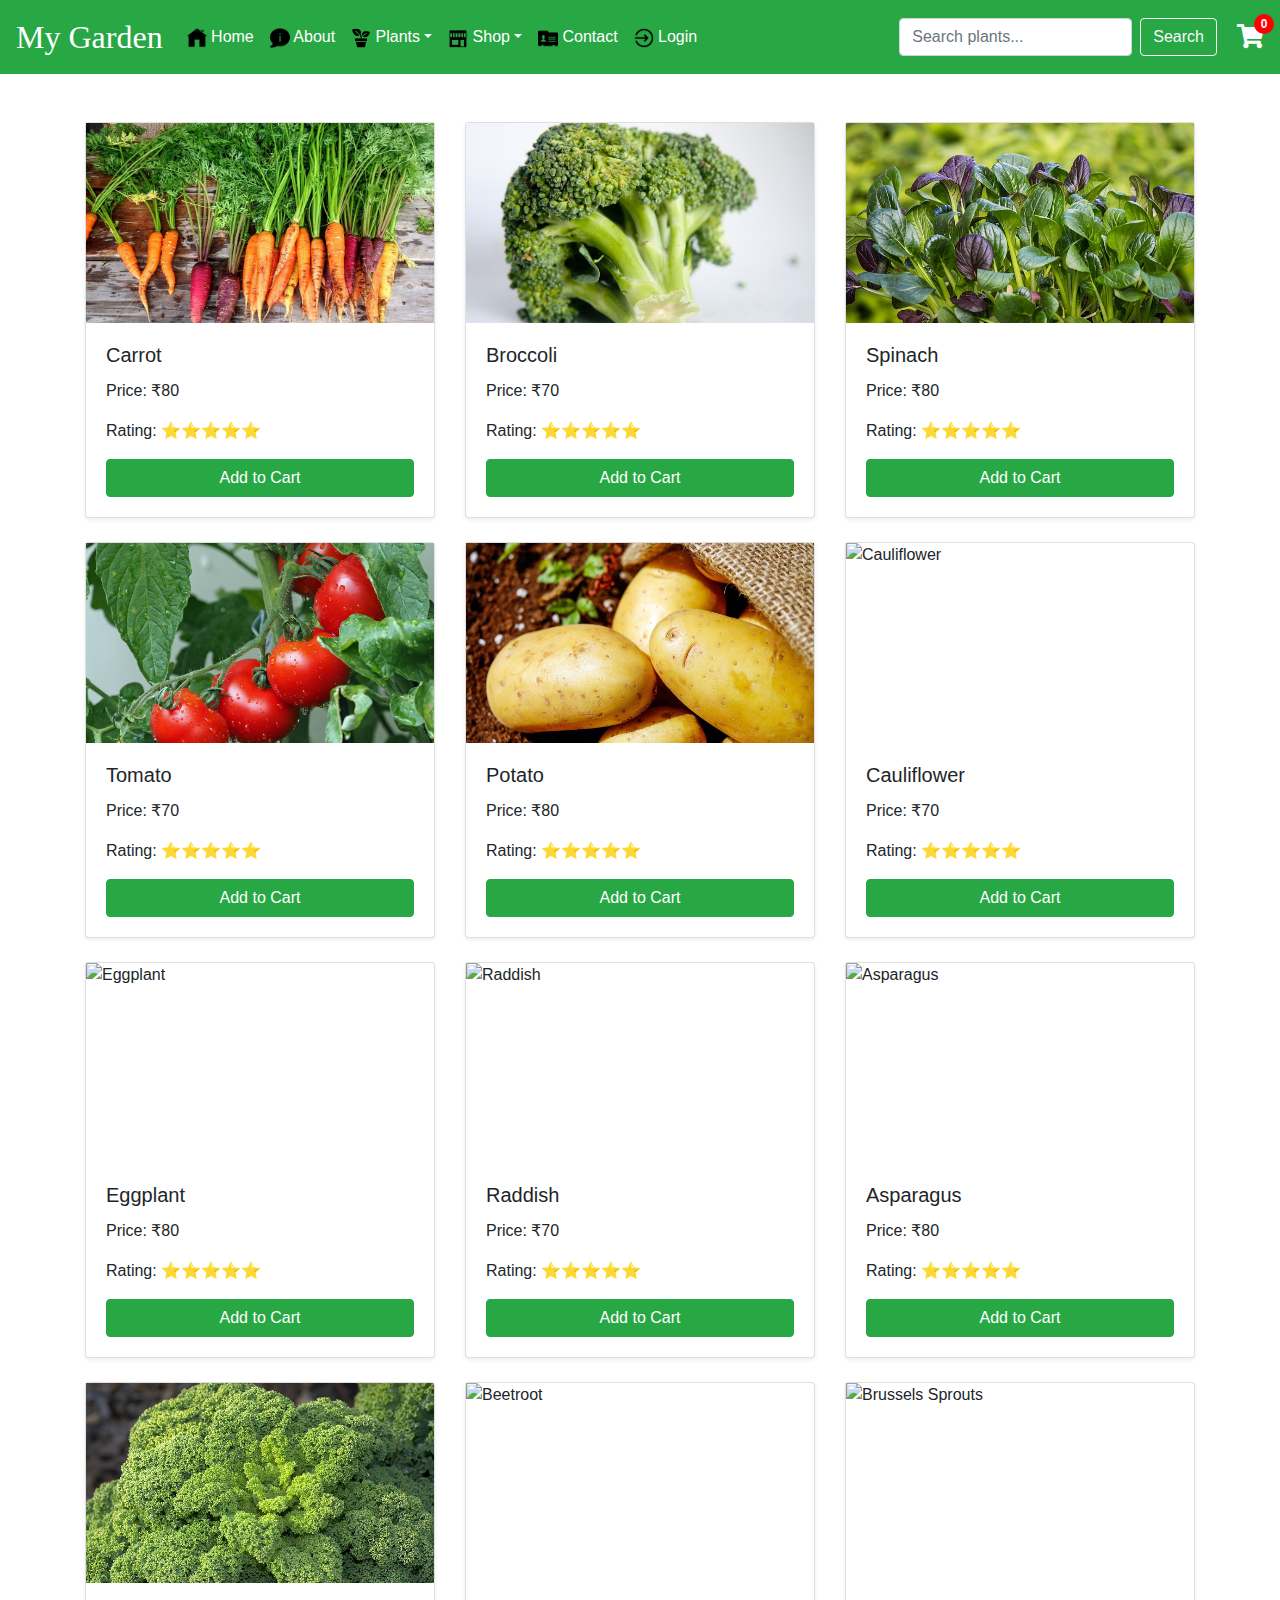
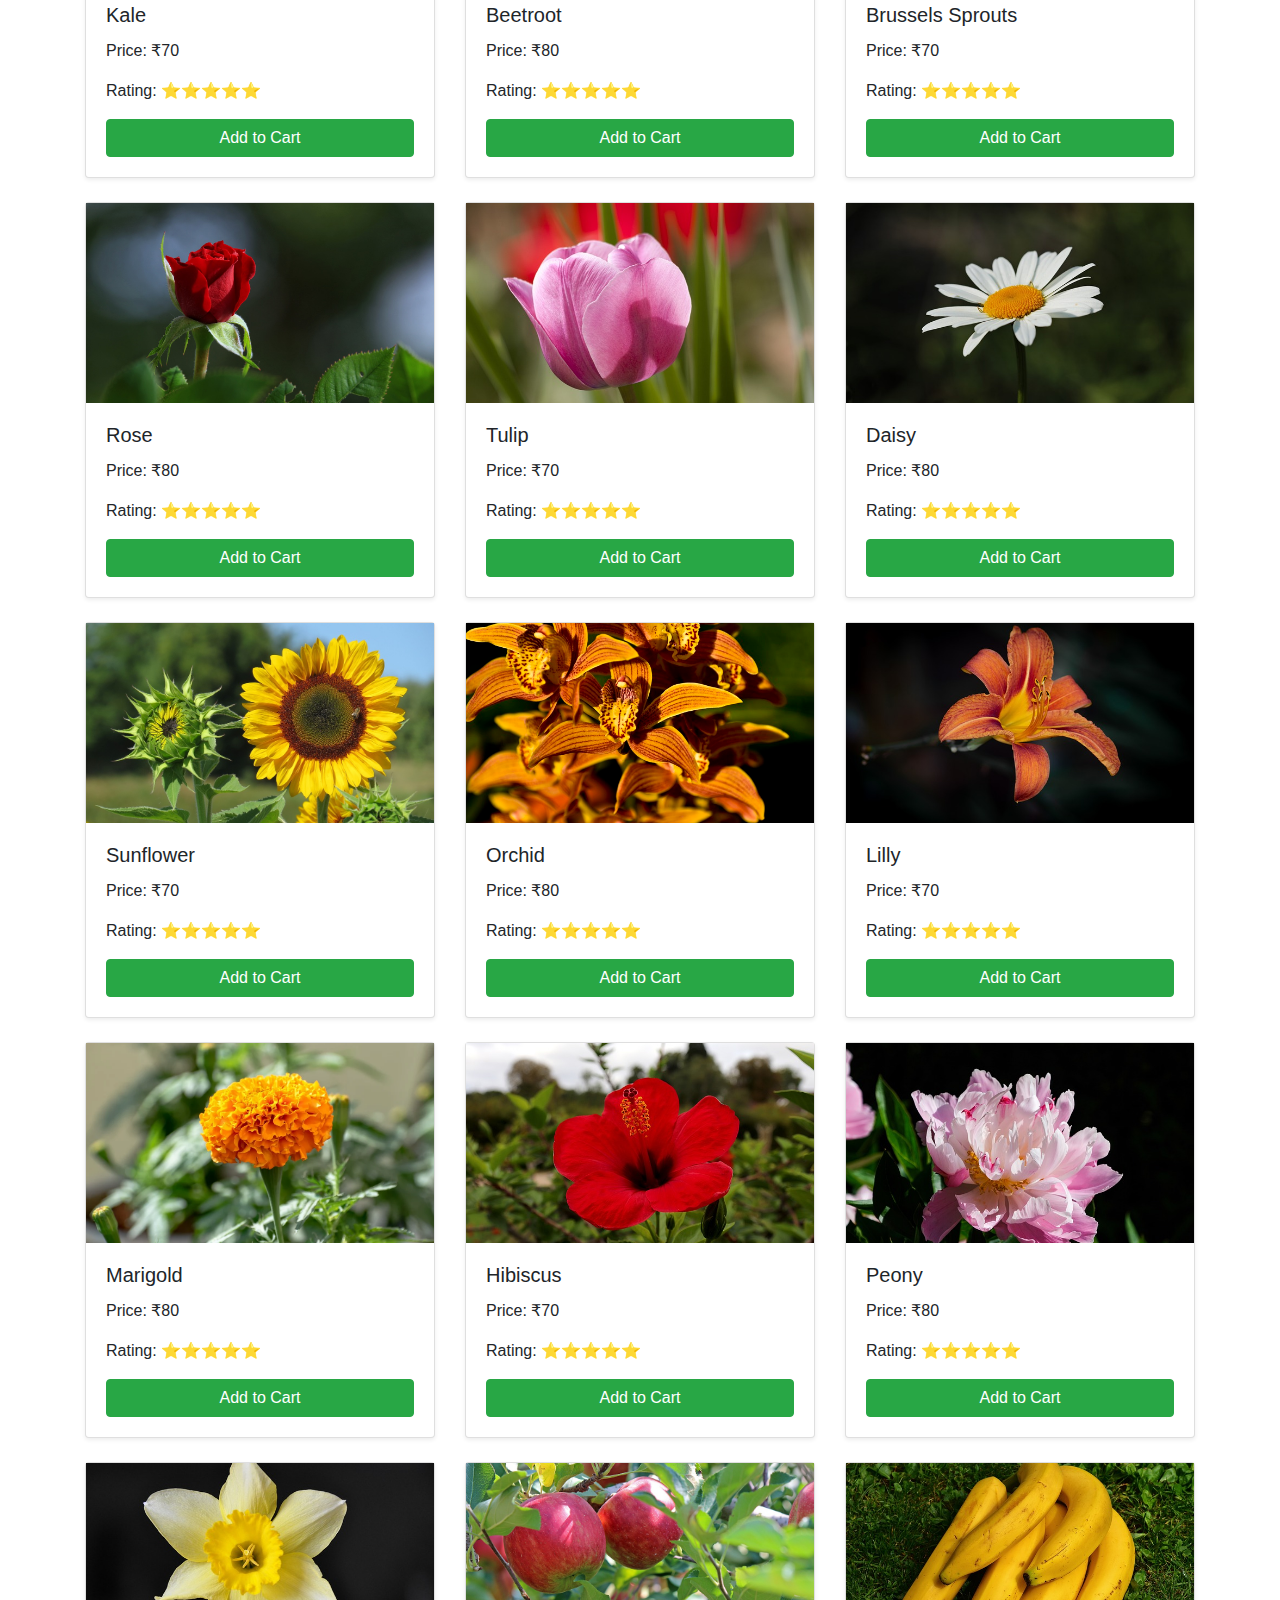
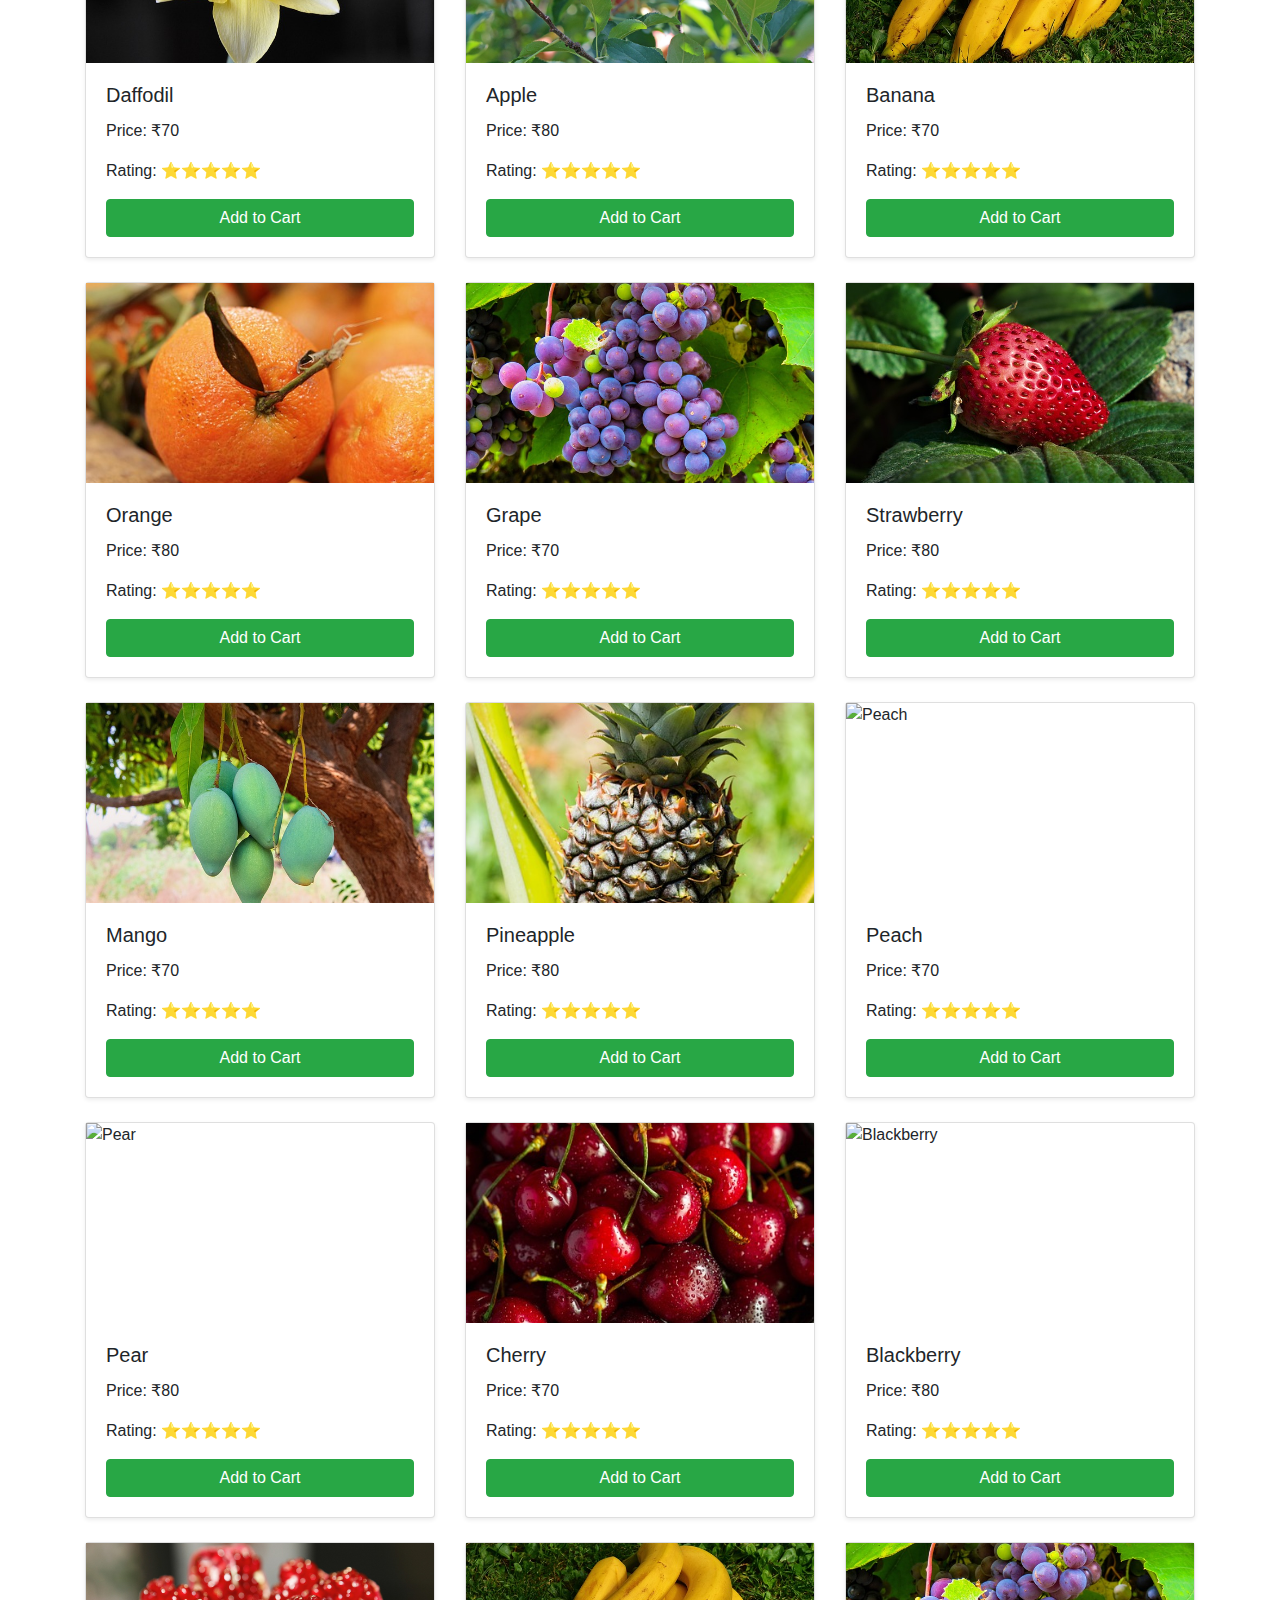
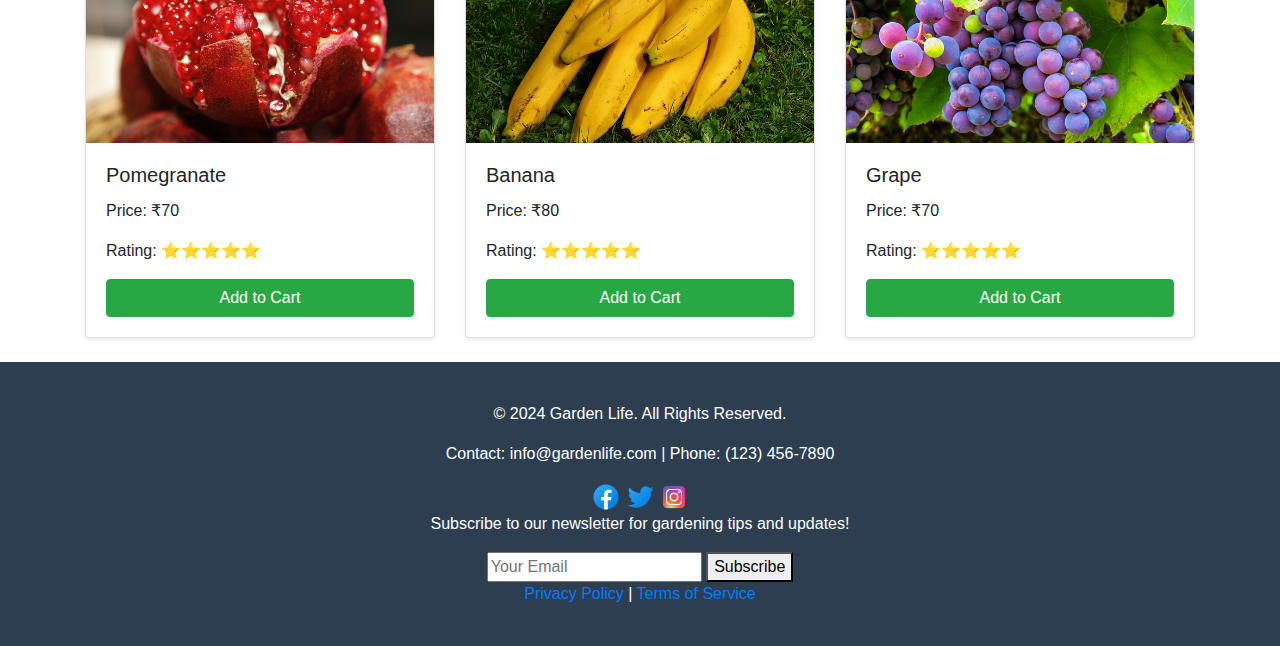
==== garden plants.html @ 0d68b883 "updated" ====
<!DOCTYPE html>
<html lang="en">
<head>
    <meta charset="UTF-8">
    <meta name="viewport" content="width=device-width, initial-scale=1.0">
    <title>My Garden</title>
    <link rel="stylesheet" href="https://stackpath.bootstrapcdn.com/bootstrap/4.5.2/css/bootstrap.min.css">
    <link rel="stylesheet" href="https://cdnjs.cloudflare.com/ajax/libs/font-awesome/5.15.1/css/all.min.css">
    <link rel="stylesheet" href="style.css">
    <style>
        .navbar-brand:hover {
            color: #d4edda;
        }

        .cart-icon {
            position: relative;
            color: white;
            font-size: 1.5rem;
            margin-left: 20px;
        }

        .cart-badge {
            position: absolute;
            top: -5px;
            right: -10px;
            background-color: red;
            color: white;
            font-size: 0.75rem;
            width: 20px;
            height: 20px;
            border-radius: 50%;
            display: flex;
            align-items: center;
            justify-content: center;
            font-weight: bold;
        }

        .image-container {
            position: relative;
            width: 100%;
            height: 200px;
            overflow: hidden;
        }

        .image-container img {
            position: absolute;
            width: 100%;
            height: 100%;
            object-fit: cover;
            transition: opacity 0.5s ease-in-out;
        }

        .image-container .back {
            opacity: 0;
        }

        .image-container:hover .back {
            opacity: 1;
        }

        .image-container:hover .front {
            opacity: 0;
        }

        .icons-container {
            position: absolute;
            top: 50%;
            right: 10px;
            transform: translateY(-50%);
            display: none;
            flex-direction: column;
            align-items: center;
        }

        .image-container:hover .icons-container {
            display: flex;
        }

        .icons-container i {
            color: green;
            font-size: 1.5rem;
            margin: 5px 0;
            cursor: pointer;
            transition: color 0.3s;
        }
        .modal-body .table img {
            width: 50px;
            height: 50px;
            object-fit: cover;
        }
    </style>
</head>
<body>
    <nav class="navbar navbar-expand-lg">
        <a class="navbar-brand" href="#">My Garden</a>
        <button class="navbar-toggler" type="button" data-toggle="collapse" data-target="#navbarNav" aria-controls="navbarNav" aria-expanded="false" aria-label="Toggle navigation">
          <span class="navbar-toggler-icon" style="color: white;"><i class="fas fa-bars"></i></span>
        </button>
        <div class="collapse navbar-collapse" id="navbarNav">
          <ul class="navbar-nav mr-auto">
            <li class="nav-item active">
              <a class="nav-link" href="index.html"><img src="images/home icon.png" alt="" height="20px" width="20px"> Home</a>
            </li>
            <li class="nav-item">
              <a class="nav-link" href="about.html"><img src="images/about icon.png" alt="" height="20px" width="20px"> About</a>
            </li>
            <li class="nav-item dropdown">
              <a class="nav-link dropdown-toggle" href="#" id="plantsDropdown" role="button" data-toggle="dropdown" aria-haspopup="true" aria-expanded="false">
                <img src="images/plants icon.png" alt="" height="20px" width="20px"> Plants</a>
              <div class="dropdown-menu" aria-labelledby="plantsDropdown">
                <a class="dropdown-item" href="vegetable-gallery.html"><img src="images/vegetable icon.png" alt="" height="20px" width="20px"> Vegetable Gallery</a>
                <a class="dropdown-item" href="fruits-gallery.html"><img src="images/fruit icon.png" alt="" height="20px" width="20px"> Fruit Gallery</a>
                <a class="dropdown-item" href="flower-gallery.html"><img src="images/flower icon.png" alt="" height="20px" width="20px"> Flower Gallery</a>
                <a class="dropdown-item" href="indoorplants.html"><img src="images/indoor icon.png" alt="" height="20px" width="20px"> Indoor Plants</a>
                <a class="dropdown-item" href="outdoorplants.html"><img src="images/indoor icon.png" alt="" height="20px" width="20px"> Outdoor Plants</a>
              </div>
            </li>
            <li class="nav-item dropdown">
              <a class="nav-link dropdown-toggle" href="#" id="shopDropdown" role="button" data-toggle="dropdown" aria-haspopup="true" aria-expanded="false">
                <img src="images/shop icon.png" alt="" height="20px" width="20px"> Shop</a>
              <div class="dropdown-menu" aria-labelledby="shopDropdown">
                <a class="dropdown-item" href="garden plants.html"><img src="images/grd plants.png" alt="" height="20px" width="20px"> Plants & Seeds</a>
                <a class="dropdown-item" href="gardening tools.html"><img src="images/gar tools.png" alt="" height="20px" width="20px"> Garden Tools</a>

              </div>
            </li>
            <li class="nav-item">
              <a class="nav-link" href="contact.html"><img src="images/contact icon.png" alt="" height="20px" width="20px"> Contact</a>
            </li>
            <li class="nav-item">
              <a class="nav-link" href="login.html"><img src="images/login icon.png" alt="" height="20px" width="20px"> Login</a>
            </li>
          </ul>
          <form class="form-inline my-2 my-lg-0" action="#" method="GET">
            <input class="form-control mr-sm-2" type="search" placeholder="Search plants..." aria-label="Search" name="query">
            <button class="btn btn-outline-light my-2 my-sm-0" type="submit">Search</button>
          </form>     
          <a href="#" class="cart-icon" data-toggle="modal" data-target="#cartModal">
              <i class="fas fa-shopping-cart"></i>
              <span class="cart-badge" id="cartBadge">0</span>
          </a>
        </div>
    </nav>

    
    <div class="container mt-5">
        <div class="row" id="productGrid"></div>
    </div>

    <!-- Cart-->
    <div class="modal fade" id="cartModal" tabindex="-1" aria-labelledby="cartModalLabel" aria-hidden="true">
        <div class="modal-dialog modal-lg">
            <div class="modal-content">
                <div class="modal-header">
                    <h5 class="modal-title" id="cartModalLabel">Your Cart</h5>
                    <button type="button" class="close" data-dismiss="modal" aria-label="Close">
                        <span aria-hidden="true">&times;</span>
                    </button>
                </div>
                <div class="modal-body">
                    <table class="table">
                        <thead>
                            <tr>
                                <th>Image</th>
                                <th>Name</th>
                                <th>Price</th>
                                <th>Rating</th>
                                <th>Quantity</th>
                                <th>Actions</th>
                            </tr>
                        </thead>
                        <tbody id="cartItems"></tbody>
                    </table>
                    <div class="text-right">
                        <h5>Total: ₹<span id="cartTotal">0</span></h5>
                    </div>
                </div>
            </div>
        </div>
    </div>

    <script>
        const products = [
            { name: "Carrot", price: 80, rating: "⭐⭐⭐⭐⭐", img: "images/carrot.jpg", imgHover: "images/beetroot seed.jpeg" },
            { name: "Broccoli", price: 70, rating: "⭐⭐⭐⭐⭐", img: "images/broccoli.jpg", imgHover: "images/broccoli seed.jpeg" },
            { name: "Spinach", price: 80, rating: "⭐⭐⭐⭐⭐", img: "images/spinach.jpg", imgHover: "images/beetroot seed.jpeg" },
            { name: "Tomato", price: 70, rating: "⭐⭐⭐⭐⭐", img: "images/tomato.jpg", imgHover: "images/broccoli seed.jpeg" },
            { name: "Potato", price: 80, rating: "⭐⭐⭐⭐⭐", img: "images/potato.jpg", imgHover: "images/beetroot seed.jpeg" },
            { name: "Cauliflower", price: 70, rating: "⭐⭐⭐⭐⭐", img: "images/cauliflower.jpg", imgHover: "images/broccoli seed.jpeg" },
            { name: "Eggplant", price: 80, rating: "⭐⭐⭐⭐⭐", img: "images/eggplant.jpg", imgHover: "images/beetroot seed.jpeg" },
            { name: "Raddish", price: 70, rating: "⭐⭐⭐⭐⭐", img: "images/radish.jpg", imgHover: "images/broccoli seed.jpeg" },
            { name: "Asparagus", price: 80, rating: "⭐⭐⭐⭐⭐", img: "images/asparagus.jpg", imgHover: "images/beetroot seed.jpeg" },
            { name: "Kale", price: 70, rating: "⭐⭐⭐⭐⭐", img: "images/Kale.jpg", imgHover: "images/broccoli seed.jpeg" },
            { name: "Beetroot", price: 80, rating: "⭐⭐⭐⭐⭐", img: "images/beets.jpg", imgHover: "images/beetroot seed.jpeg" },
            { name: "Brussels Sprouts", price: 70, rating: "⭐⭐⭐⭐⭐", img: "images/brussels sprouts.jpg", imgHover: "images/broccoli seed.jpeg" },
            { name: "Rose", price: 80, rating: "⭐⭐⭐⭐⭐", img: "images/rose.jpg", imgHover: "images/flowers seeds.jpeg" },
            { name: "Tulip", price: 70, rating: "⭐⭐⭐⭐⭐", img: "images/tulip.jpg", imgHover: "images/flowers seeds.jpeg" },
            { name: "Daisy", price: 80, rating: "⭐⭐⭐⭐⭐", img: "images/daisy.jpg", imgHover: "images/flowers seeds.jpeg" },
            { name: "Sunflower", price: 70, rating: "⭐⭐⭐⭐⭐", img: "images/sunflower.jpg", imgHover: "images/flowers seeds.jpeg" },
            { name: "Orchid", price: 80, rating: "⭐⭐⭐⭐⭐", img: "images/orchid.jpg", imgHover: "images/flowers seeds.jpeg" },
            { name: "Lilly", price: 70, rating: "⭐⭐⭐⭐⭐", img: "images/lily.jpg", imgHover: "images/flowers seeds.jpeg" },
            { name: "Marigold", price: 80, rating: "⭐⭐⭐⭐⭐", img: "images/marigold.webp", imgHover: "images/flowers seeds.jpeg" },
            { name: "Hibiscus", price: 70, rating: "⭐⭐⭐⭐⭐", img: "images/hibiscus.jpg", imgHover: "images/flowers seeds.jpeg" },
            { name: "Peony", price: 80, rating: "⭐⭐⭐⭐⭐", img: "images/peony.jpg", imgHover: "images/flowers seeds.jpeg" },
            { name: "Daffodil", price: 70, rating: "⭐⭐⭐⭐⭐", img: "images/daffodil.jpg", imgHover: "images/flowers seeds.jpeg" },
            { name: "Apple", price: 80, rating: "⭐⭐⭐⭐⭐", img: "images/apple.jpg", imgHover: "images/fruits seeds.jpeg" },
            { name: "Banana", price: 70, rating: "⭐⭐⭐⭐⭐", img: "images/banana.jpg", imgHover: "images/fruits seeds.jpeg" },
            { name: "Orange", price: 80, rating: "⭐⭐⭐⭐⭐", img: "images/orange.jpg", imgHover: "images/fruits seeds.jpeg" },
            { name: "Grape", price: 70, rating: "⭐⭐⭐⭐⭐", img: "images/grape.jpg", imgHover: "images/fruits seeds.jpeg" },
            { name: "Strawberry", price: 80, rating: "⭐⭐⭐⭐⭐", img: "images/strawberry.jpg", imgHover: "images/fruits seeds.jpeg" },
            { name: "Mango", price: 70, rating: "⭐⭐⭐⭐⭐", img: "images/mango.jpg", imgHover: "images/fruits seeds.jpeg" },
            { name: "Pineapple", price: 80, rating: "⭐⭐⭐⭐⭐", img: "images/pineapple.jpg", imgHover: "images/fruits seeds.jpeg" },
            { name: "Peach", price: 70, rating: "⭐⭐⭐⭐⭐", img: "images/peach.jpg", imgHover: "images/fruits seeds.jpeg" },
            { name: "Pear", price: 80, rating: "⭐⭐⭐⭐⭐", img: "images/pear.jpg", imgHover: "images/fruits seeds.jpeg" },
            { name: "Cherry", price: 70, rating: "⭐⭐⭐⭐⭐", img: "images/cherry.jpg", imgHover: "images/fruits seeds.jpeg" },
            { name: "Blackberry", price: 80, rating: "⭐⭐⭐⭐⭐", img: "images/blackberry.jpg", imgHover: "images/fruits seeds.jpeg" },
            { name: "Pomegranate", price: 70, rating: "⭐⭐⭐⭐⭐", img: "images/Pomegranate.jpg", imgHover: "images/fruits seeds.jpeg" },
            { name: "Banana", price: 80, rating: "⭐⭐⭐⭐⭐", img: "images/banana.jpg", imgHover: "images/fruits seeds.jpeg" },
            { name: "Grape", price: 70, rating: "⭐⭐⭐⭐⭐", img: "images/grape.jpg", imgHover: "images/fruits seeds.jpeg" },
            
        ];

        const cart = [];
        const productGrid = document.getElementById("productGrid");
        const cartItems = document.getElementById("cartItems");
        const cartBadge = document.getElementById("cartBadge");
        const cartTotal = document.getElementById("cartTotal");

        function renderProducts() {
            products.forEach(product => {
                const card = document.createElement("div");
                card.className = "col-md-4";
                card.innerHTML = `
                    <div class="card mb-4 shadow-sm">
                        <div class="image-container">
                            <img src="${product.img}" alt="${product.name}" class="front">
                            <img src="${product.imgHover}" alt="${product.name} Hover" class="back">
                            <!-- Icons for like, save, share -->
                            <div class="icons-container">
                                <i class="fas fa-heart" onclick="likeProduct('${product.name}')"></i>
                                <i class="fas fa-bookmark" onclick="saveProduct('${product.name}')"></i>
                                <i class="fas fa-share-alt" onclick="shareProduct('${product.name}')"></i>
                            </div>
                        </div>
                        <div class="card-body">
                            <h5 class="card-title">${product.name}</h5>
                            <p class="card-text">Price: ₹${product.price}</p>
                            <p class="card-text">Rating: ${product.rating}</p>
                            <button class="btn btn-success btn-block" onclick="addToCart('${product.name}')">Add to Cart</button>
                        </div>
                    </div>
                `;
                productGrid.appendChild(card);
            });
        }

        function likeProduct(productName) {
            alert(`${productName} liked!`);
        }

        function saveProduct(productName) {
            alert(`${productName} saved to your favorites!`);
        }

        function shareProduct(productName) {
            alert(`Sharing ${productName}...`);
        }

        function addToCart(productName) {
            const product = products.find(p => p.name === productName);
            const cartProduct = cart.find(p => p.name === productName);
            if (cartProduct) {
                cartProduct.quantity += 1;
            } else {
                cart.push({ ...product, quantity: 1 });
            }
            updateCart();
        }

        function removeFromCart(productName) {
            const index = cart.findIndex(p => p.name === productName);
            if (index !== -1) {
                cart.splice(index, 1);
            }
            updateCart();
        }

        function updateCart() {
            cartItems.innerHTML = '';
            let total = 0;
            cart.forEach(product => {
                total += product.price * product.quantity;
                cartItems.innerHTML += `
                    <tr>
                        <td><img src="${product.img}" alt="${product.name}" class="img-fluid"></td>
                        <td>${product.name}</td>
                        <td>₹${product.price}</td>
                        <td>${product.rating}</td>
                        <td>
                            <button class="btn btn-sm btn-primary" onclick="increaseQuantity('${product.name}')">+</button>
                            ${product.quantity}
                            <button class="btn btn-sm btn-primary" onclick="decreaseQuantity('${product.name}')">-</button>
                        </td>
                        <td><button class="btn btn-sm btn-danger" onclick="removeFromCart('${product.name}')">Remove</button></td>
                    </tr>
                `;
            });
            cartBadge.textContent = cart.length;
            cartTotal.textContent = total;
        }

        function increaseQuantity(productName) {
            const product = cart.find(p => p.name === productName);
            if (product) {
                product.quantity++;
                updateCart();
            }
        }

        function decreaseQuantity(productName) {
            const product = cart.find(p => p.name === productName);
            if (product && product.quantity > 1) {
                product.quantity--;
                updateCart();
            }
        }

        renderProducts();
    </script>
    
    <footer class="footer text-center">
        <div class="container">
            <p>&copy; 2024 Garden Life. All Rights Reserved.</p>
            <p>Contact: info@gardenlife.com | Phone: (123) 456-7890</p>
            
            <div class="social-media">
                <a href="#" class="social-icon"><img src="images/facebook.png" alt="Facebook" height="30px"></a>
                <a href="#" class="social-icon"><img src="images/twitter.png" alt="Twitter" height="30px"></a>
                <a href="#" class="social-icon"><img src="images/instagram.png" alt="Instagram" height="30px"></a>
            </div>
    
            <div class="newsletter-signup">
                <p>Subscribe to our newsletter for gardening tips and updates!</p>
                <form action="#" method="post">
                    <input type="email" placeholder="Your Email" required>
                    <button type="submit">Subscribe</button>
                </form>
            </div>
    
            <div class="footer-links">
                <a href="privacy.html">Privacy Policy</a> |
                <a href="terms.html">Terms of Service</a>
            </div>
        </div>
    </footer>

    <script src="https://code.jquery.com/jquery-3.5.1.slim.min.js"></script>
    <script src="https://cdn.jsdelivr.net/npm/@popperjs/core@2.4.4/dist/umd/popper.min.js"></script>
    <script src="https://stackpath.bootstrapcdn.com/bootstrap/4.5.2/js/bootstrap.min.js"></script>
</body>
</html>
---- style.css ----
body {
    padding: 0;
    margin: 0;
    box-sizing: border-box;
  }

  .navbar {
    background-color: #28a745;
  }

  .navbar-brand {
    font-family: 'Georgia', serif;
    font-size: 2rem;
    color: white;
    text-decoration: none;
    transition: color 0.3s;
  }

  .navbar-brand:hover {
    color: #d4edda;
  }

  .navbar-nav .nav-link {
    color: white;
    transition: color 0.3s;
  }

  .navbar-nav .nav-link:hover {
    color: #d4edda;
  }

  .navbar-nav .dropdown-menu {
    background-color: #28a745;
  }

  .navbar-nav .dropdown-item {
    color: white;
  }

  .navbar-nav .dropdown-item:hover {
    background-color: rgba(255, 255, 255, 0.2);
  }

  .cart-icon {
    position: relative;
    margin-left: 20px;
    color: white;
    font-size: 1.5rem;
    transition: transform 0.3s ease-in-out;
  }

  .cart-icon:hover {
    transform: scale(1.2);
  }

  .cart-badge {
    position: absolute;
    top: -5px;
    right: -10px;
    background-color: red;
    color: white;
    font-size: 0.75rem;
    width: 20px;
    height: 20px;
    border-radius: 50%;
    display: flex;
    align-items: center;
    justify-content: center;
    font-weight: bold;
  }

        footer {
            text-align: center;
            padding: 40px 20px;
            background: #2c3e50;
            color: white;
        }

        .footer-content {
            max-width: 800px;
            margin: auto;
        }

        .follow-us {
            margin-top: 20px;
        }

        .follow-us h3 {
            margin-bottom: 10px;
            font-size: 1.5em;
        }

        .social-links {
            list-style: none;
            display: flex;
            justify-content: center;
        }

        .social-links li {
            margin: 0 10px;
        }

        .social-links img {
            width: 30px; 
            transition: transform 0.3s;
        }

        .social-links a:hover img {
            transform: scale(1.1);
        }
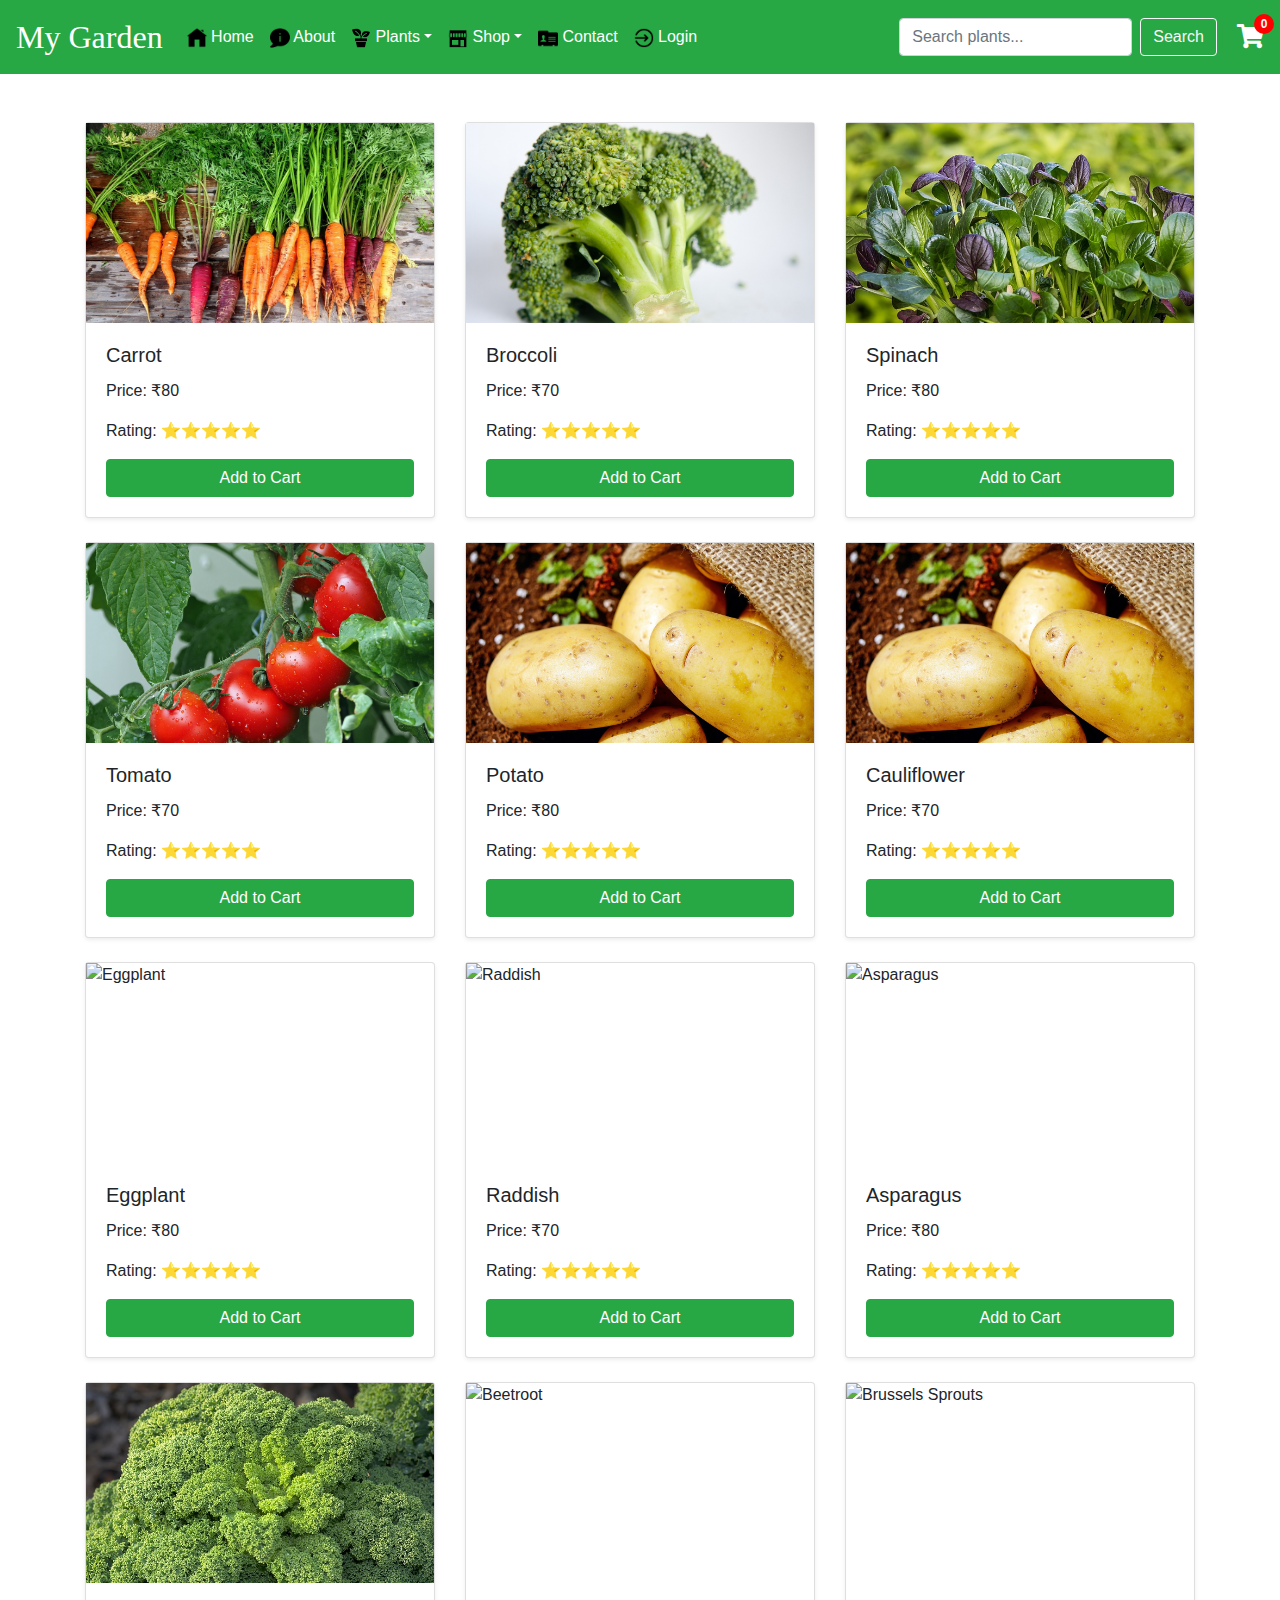
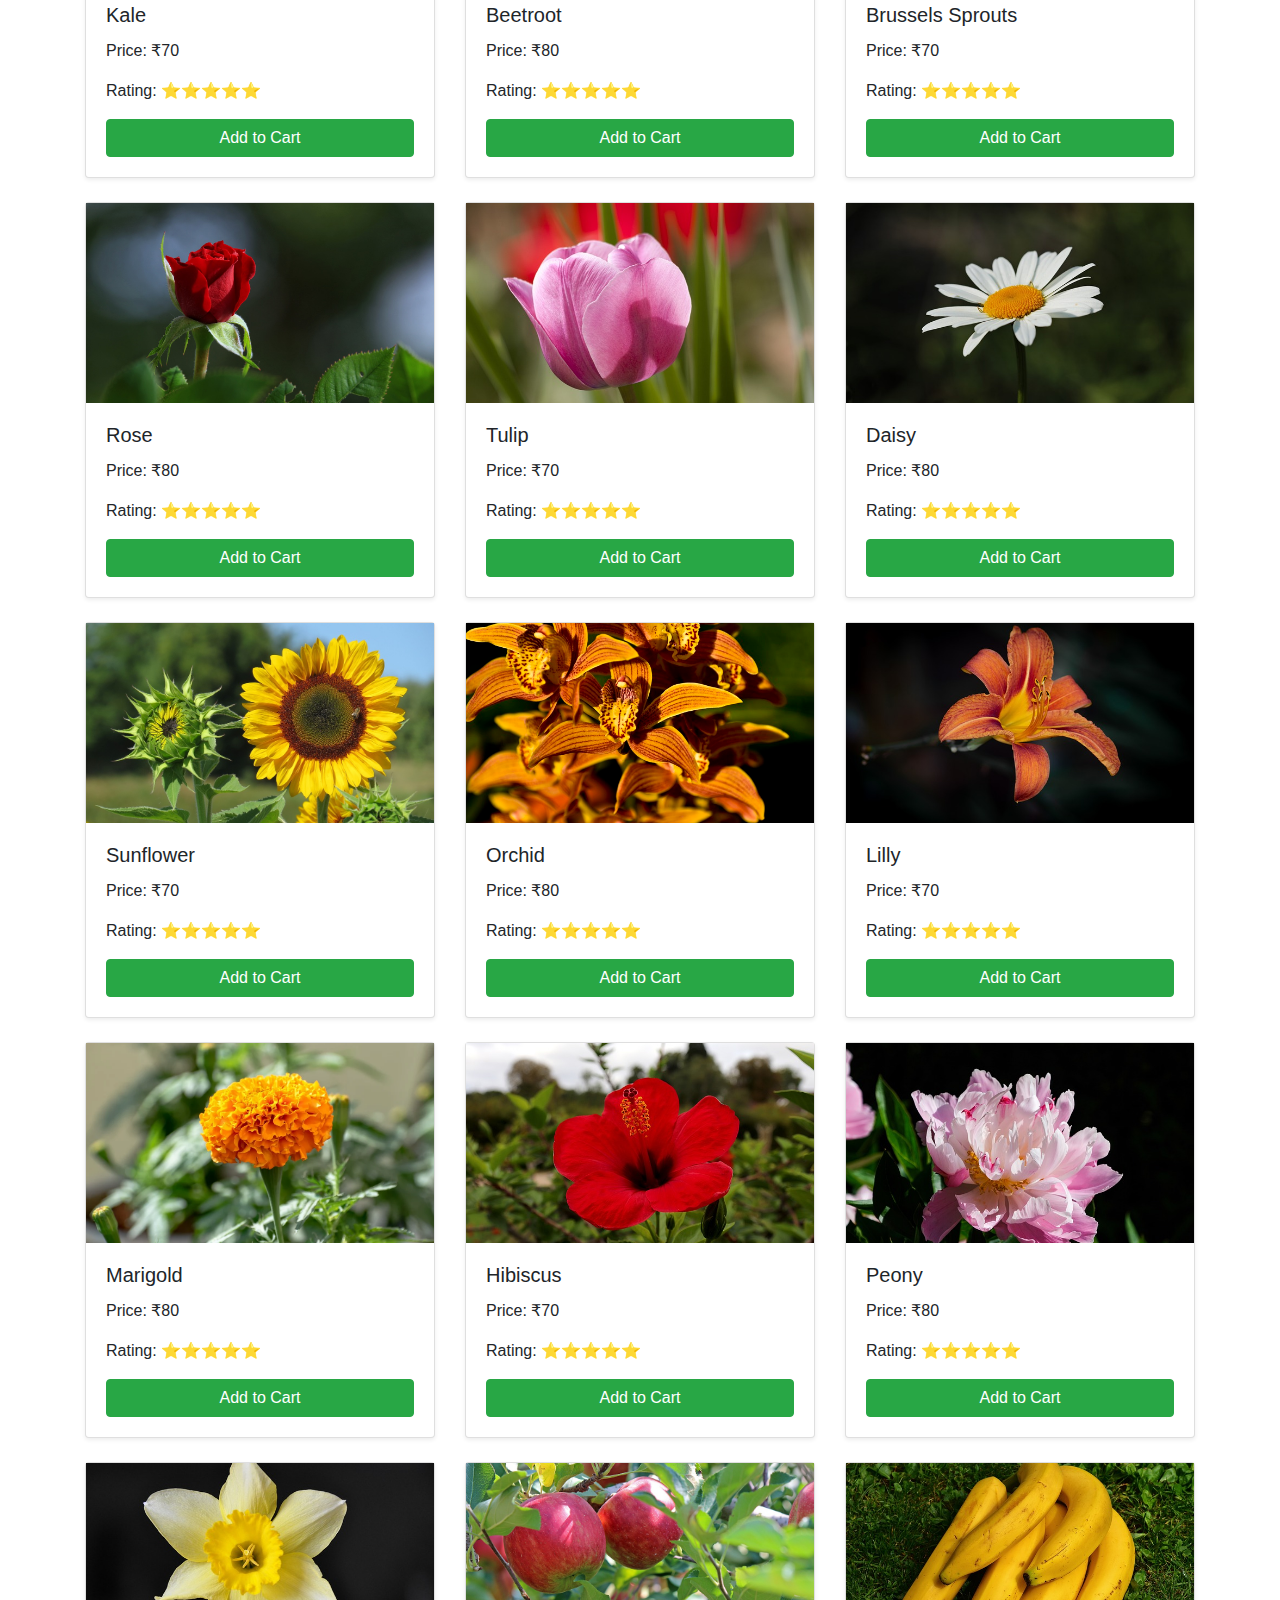
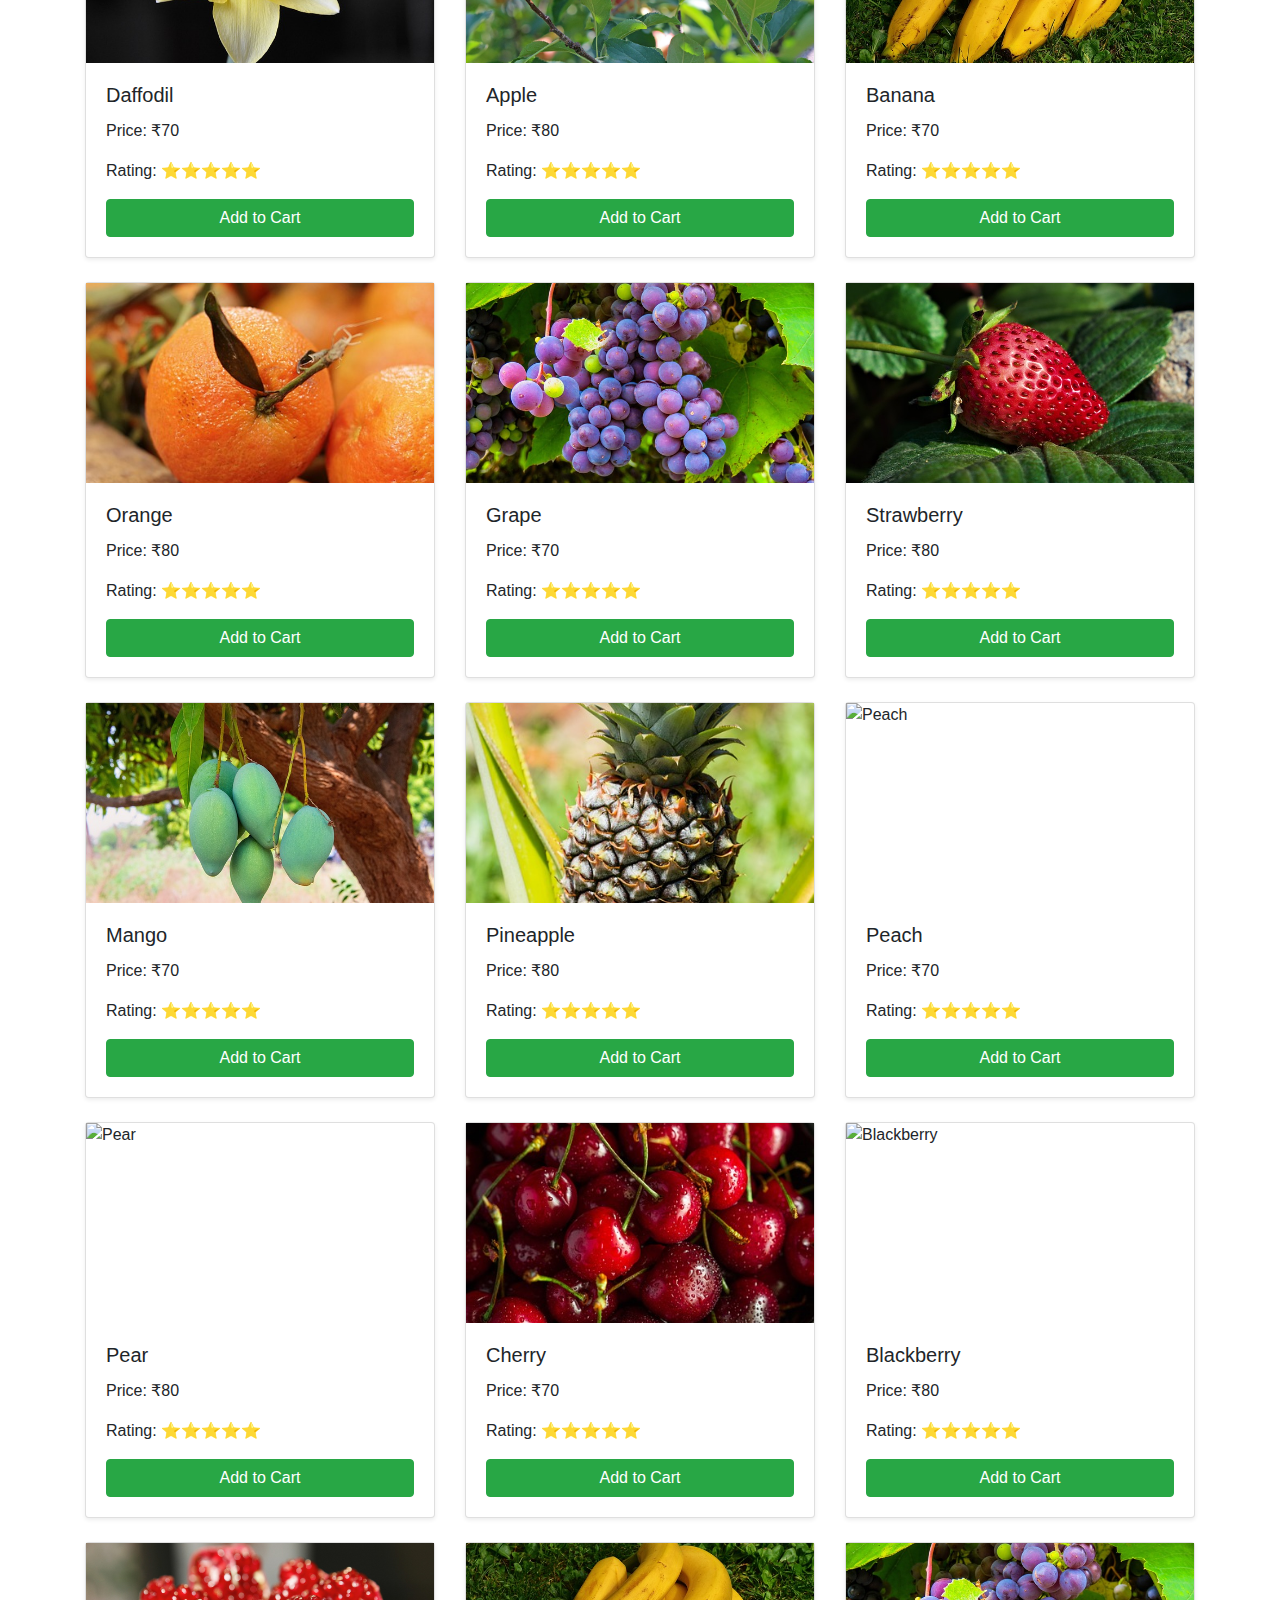
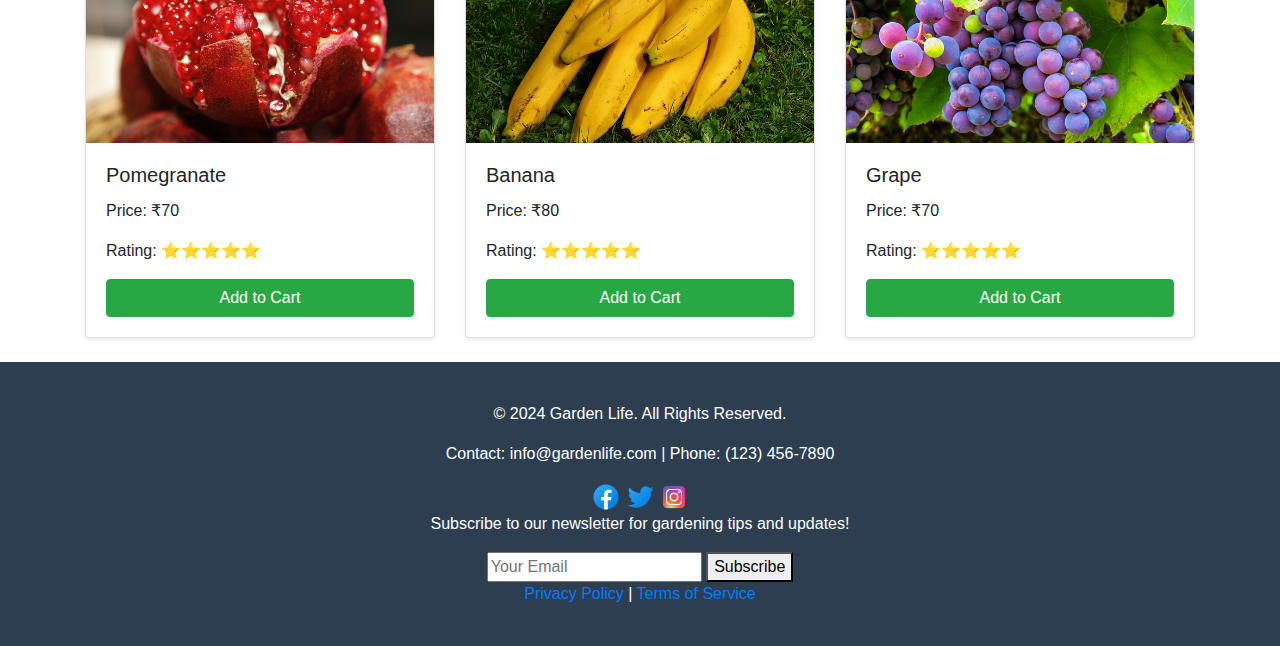
==== commit 659144df: "update" ====
--- a/garden plants.html
+++ b/garden plants.html
@@ -186,7 +186,7 @@
             { name: "Spinach", price: 80, rating: "⭐⭐⭐⭐⭐", img: "images/spinach.jpg", imgHover: "images/beetroot seed.jpeg" },
             { name: "Tomato", price: 70, rating: "⭐⭐⭐⭐⭐", img: "images/tomato.jpg", imgHover: "images/broccoli seed.jpeg" },
             { name: "Potato", price: 80, rating: "⭐⭐⭐⭐⭐", img: "images/potato.jpg", imgHover: "images/beetroot seed.jpeg" },
-            { name: "Cauliflower", price: 70, rating: "⭐⭐⭐⭐⭐", img: "images/cauliflower.jpg", imgHover: "images/broccoli seed.jpeg" },
+            { name: "Cauliflower", price: 70, rating: "⭐⭐⭐⭐⭐", img: "images/potato.jpg", imgHover: "images/broccoli seed.jpeg" },
             { name: "Eggplant", price: 80, rating: "⭐⭐⭐⭐⭐", img: "images/eggplant.jpg", imgHover: "images/beetroot seed.jpeg" },
             { name: "Raddish", price: 70, rating: "⭐⭐⭐⭐⭐", img: "images/radish.jpg", imgHover: "images/broccoli seed.jpeg" },
             { name: "Asparagus", price: 80, rating: "⭐⭐⭐⭐⭐", img: "images/asparagus.jpg", imgHover: "images/beetroot seed.jpeg" },
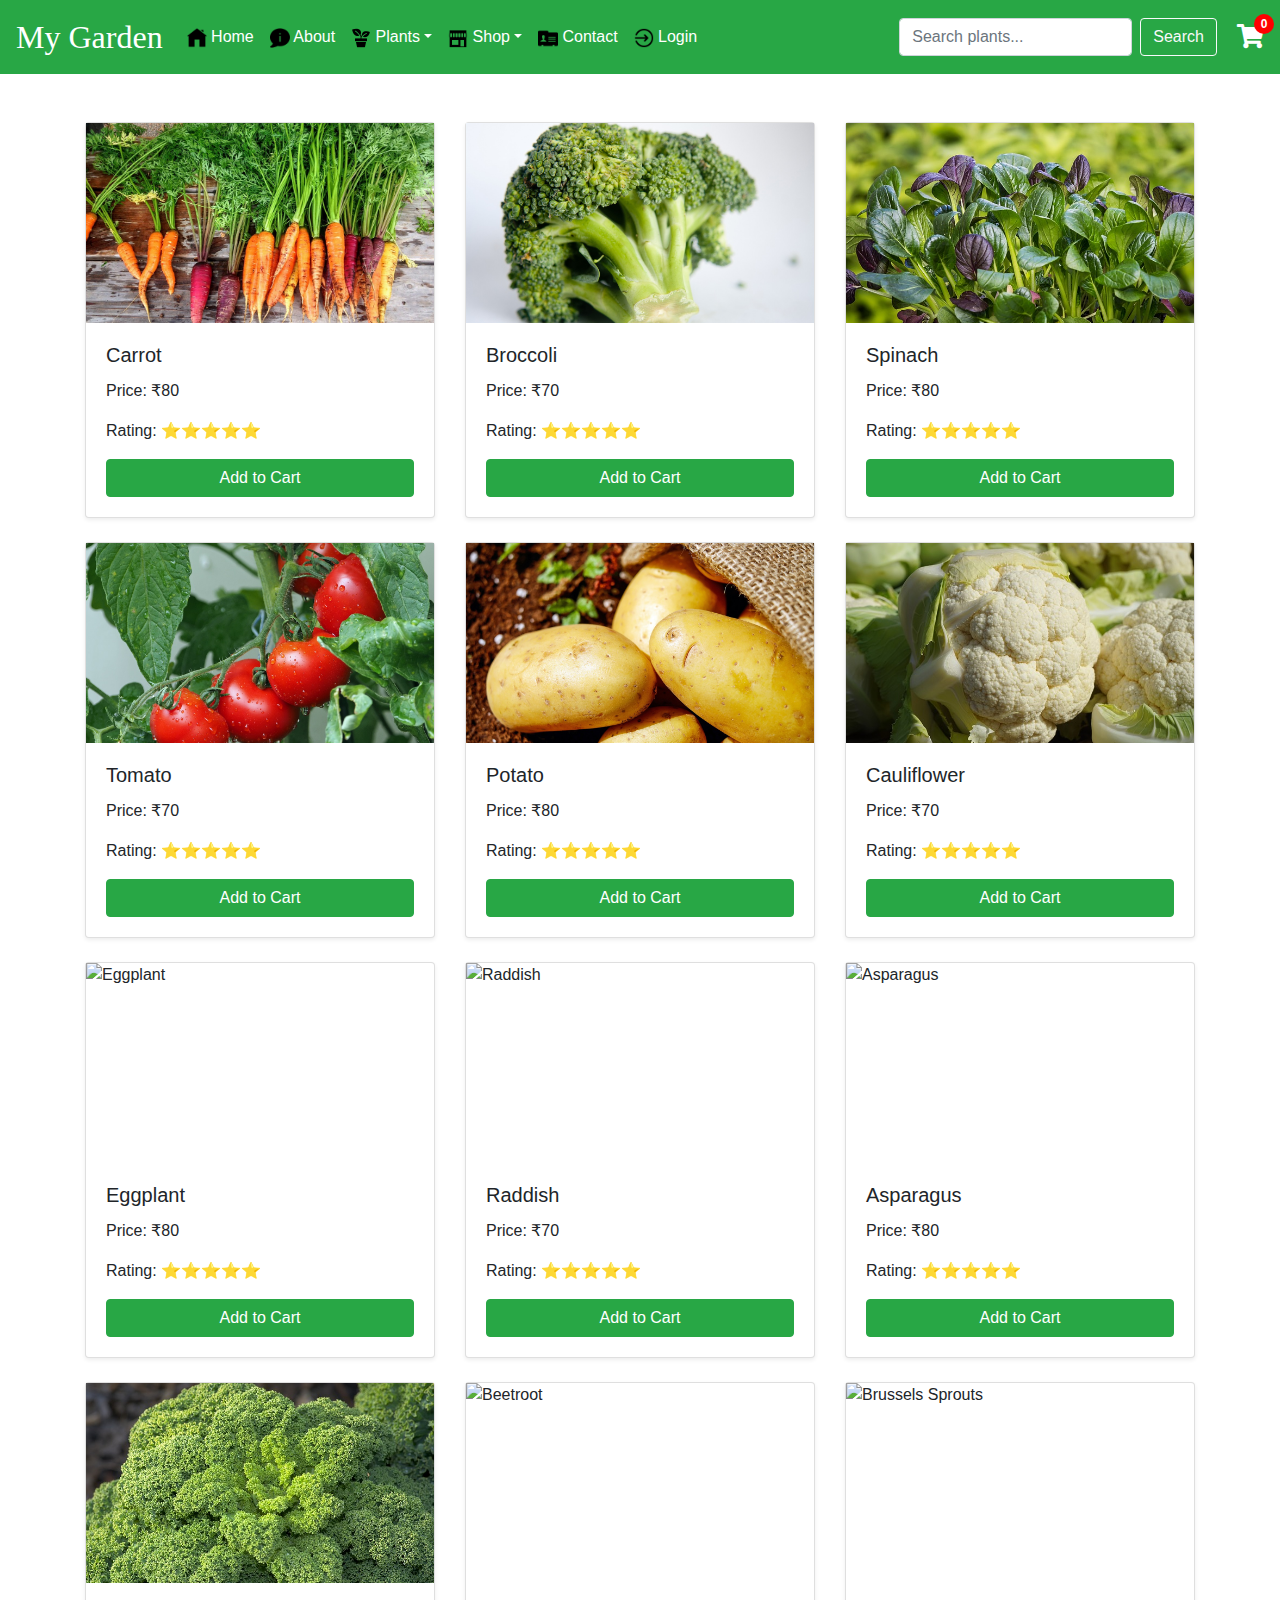
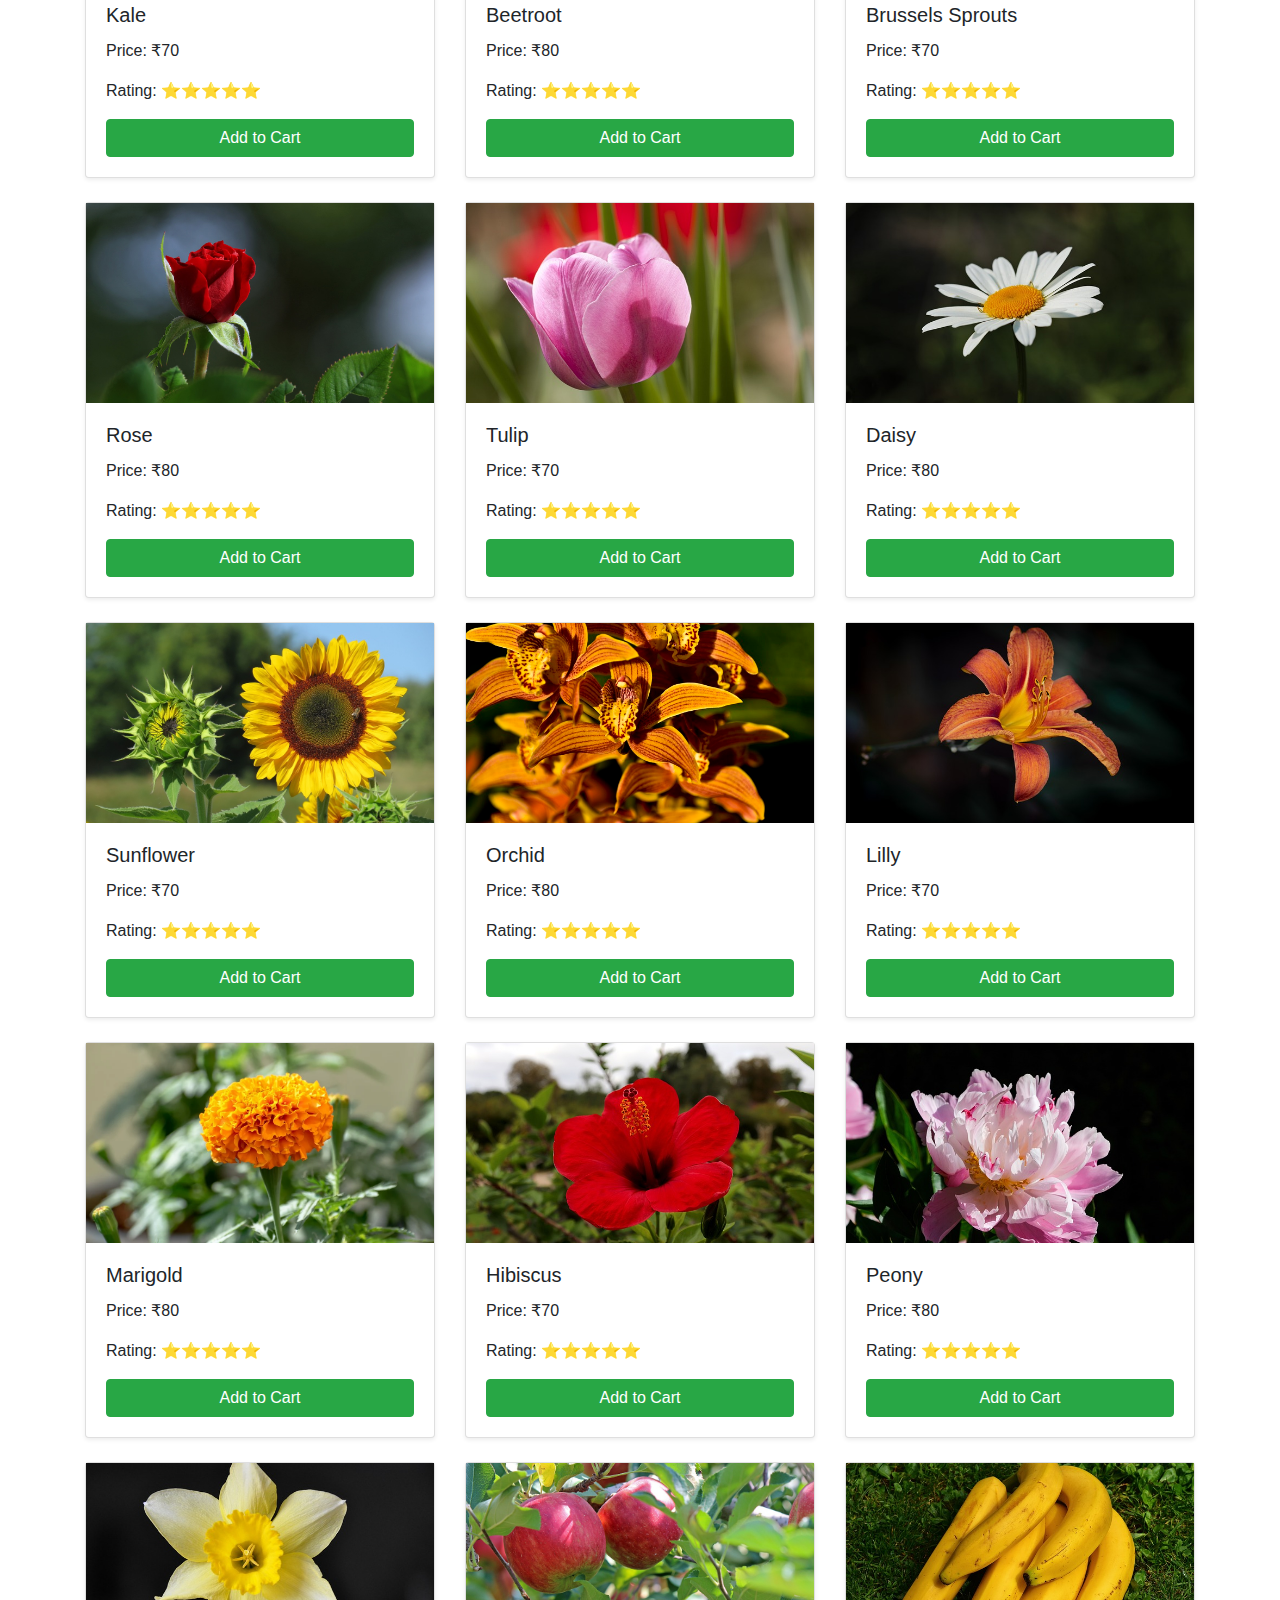
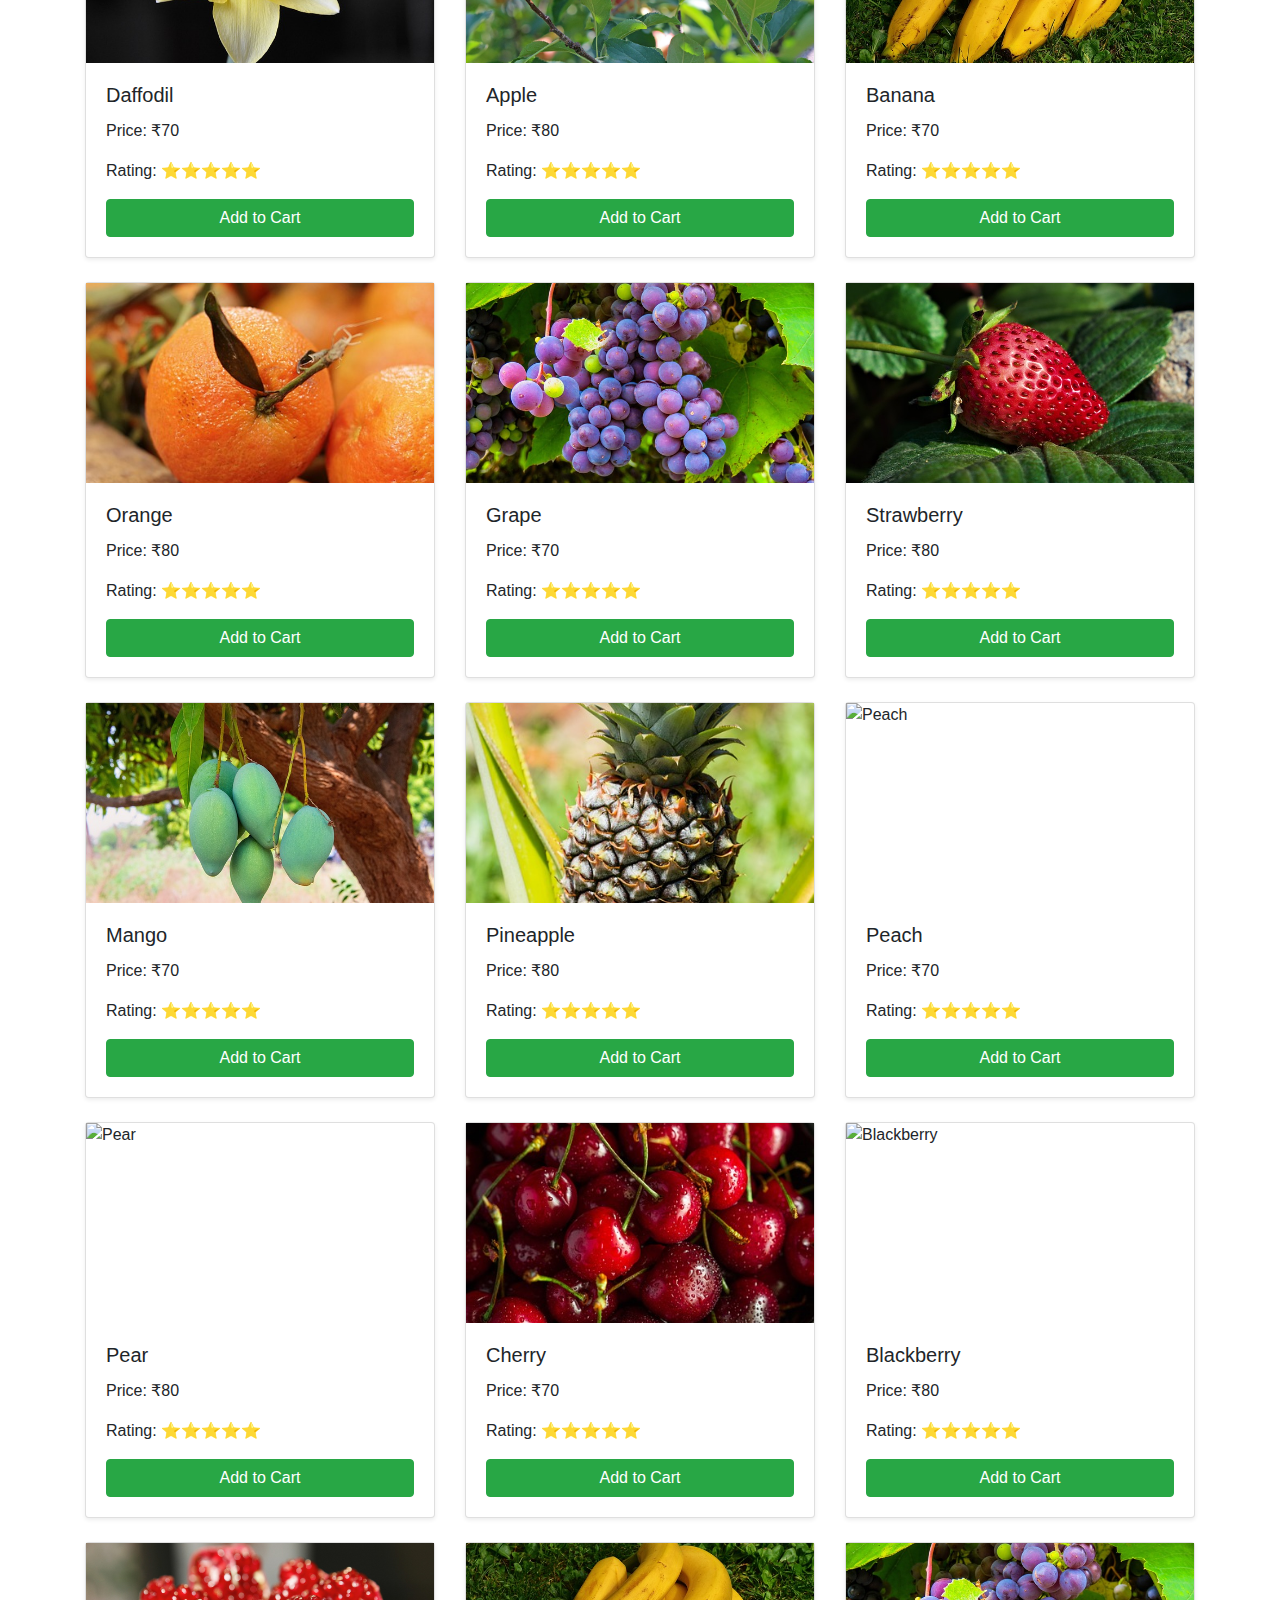
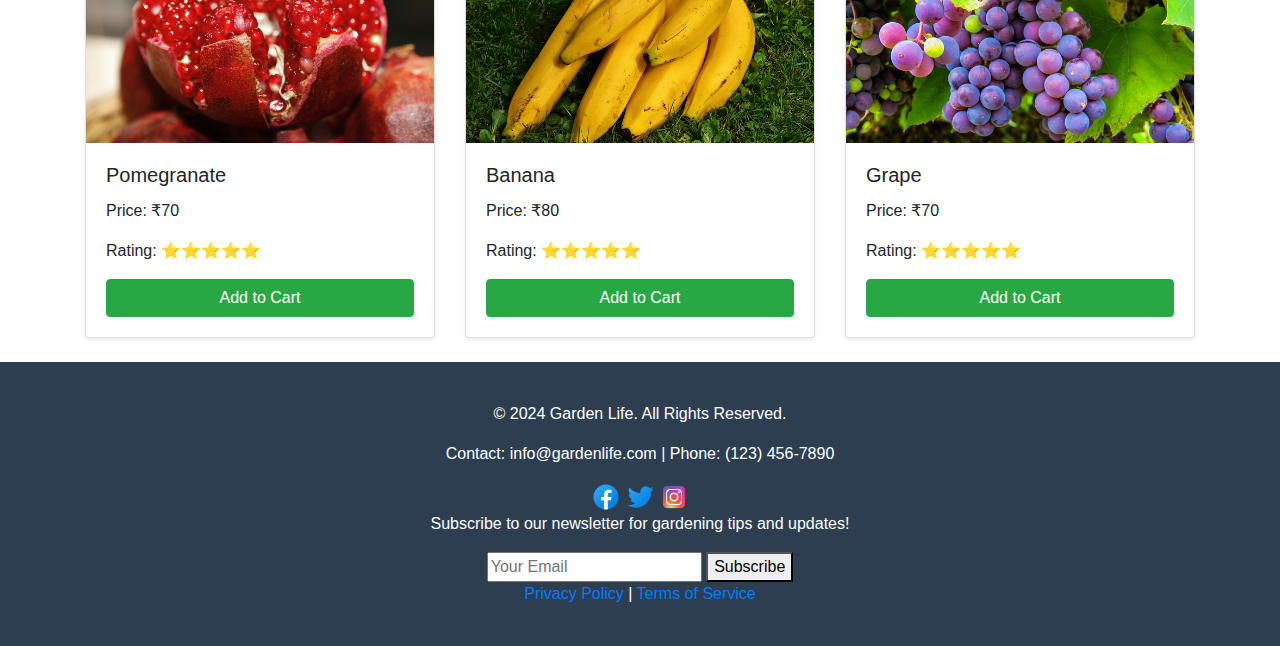
==== commit 3274d71d: "update" ====
--- a/garden plants.html
+++ b/garden plants.html
@@ -186,7 +186,7 @@
             { name: "Spinach", price: 80, rating: "⭐⭐⭐⭐⭐", img: "images/spinach.jpg", imgHover: "images/beetroot seed.jpeg" },
             { name: "Tomato", price: 70, rating: "⭐⭐⭐⭐⭐", img: "images/tomato.jpg", imgHover: "images/broccoli seed.jpeg" },
             { name: "Potato", price: 80, rating: "⭐⭐⭐⭐⭐", img: "images/potato.jpg", imgHover: "images/beetroot seed.jpeg" },
-            { name: "Cauliflower", price: 70, rating: "⭐⭐⭐⭐⭐", img: "images/potato.jpg", imgHover: "images/broccoli seed.jpeg" },
+            { name: "Cauliflower", price: 70, rating: "⭐⭐⭐⭐⭐", img: "images/Cauliflower.jpg", imgHover: "images/broccoli seed.jpeg" },
             { name: "Eggplant", price: 80, rating: "⭐⭐⭐⭐⭐", img: "images/eggplant.jpg", imgHover: "images/beetroot seed.jpeg" },
             { name: "Raddish", price: 70, rating: "⭐⭐⭐⭐⭐", img: "images/radish.jpg", imgHover: "images/broccoli seed.jpeg" },
             { name: "Asparagus", price: 80, rating: "⭐⭐⭐⭐⭐", img: "images/asparagus.jpg", imgHover: "images/beetroot seed.jpeg" },
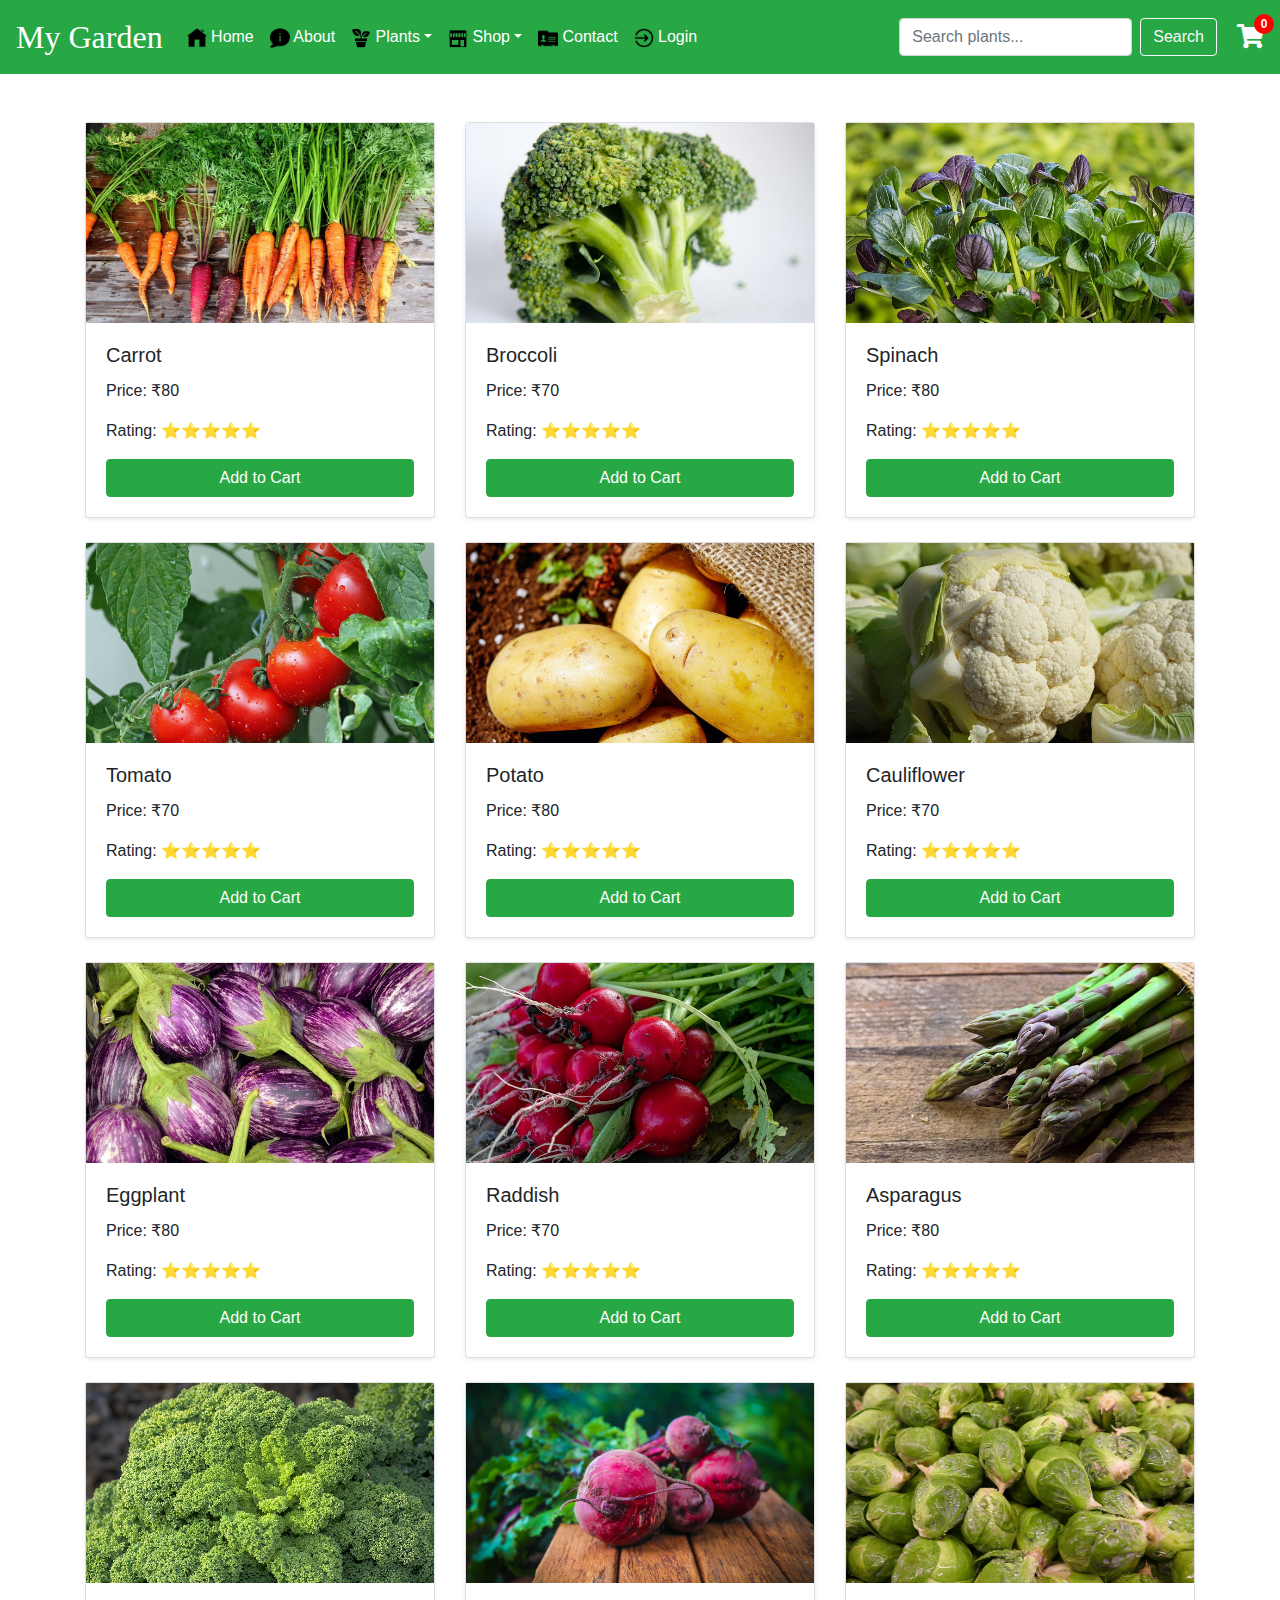
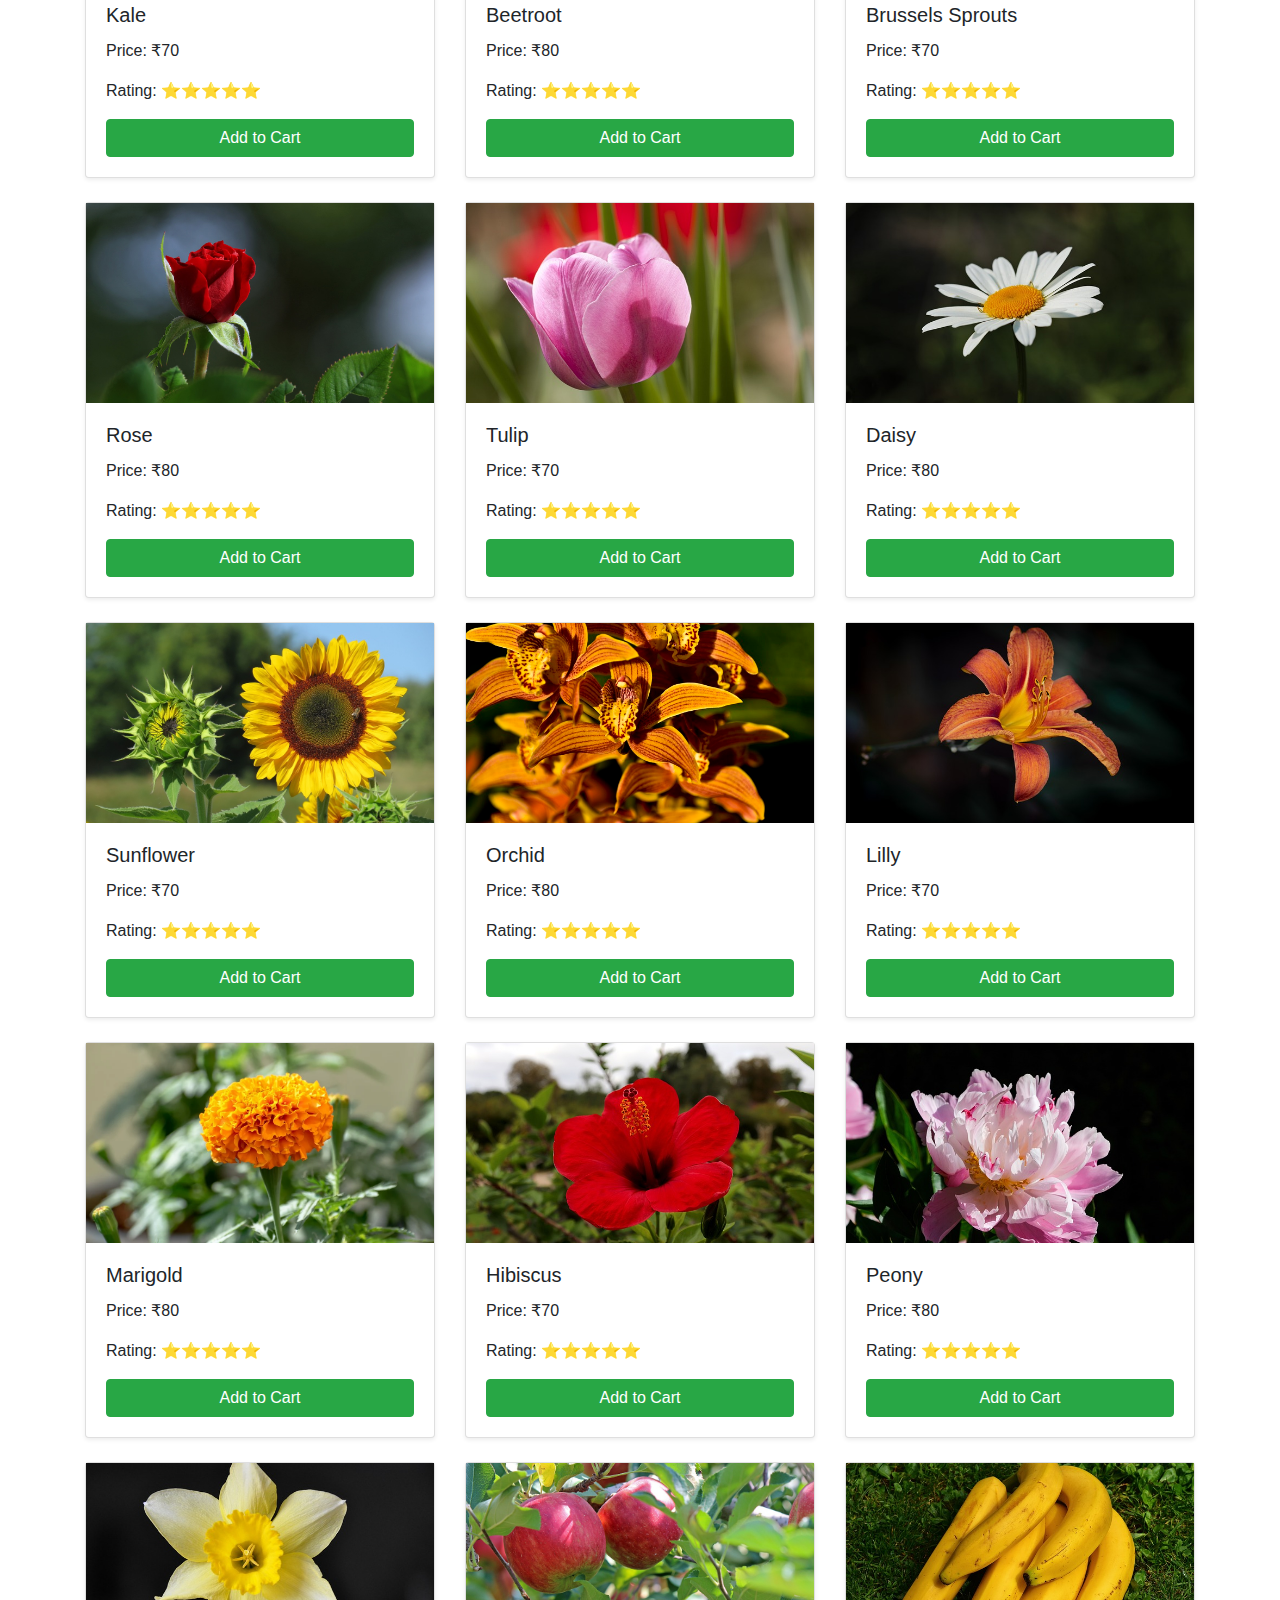
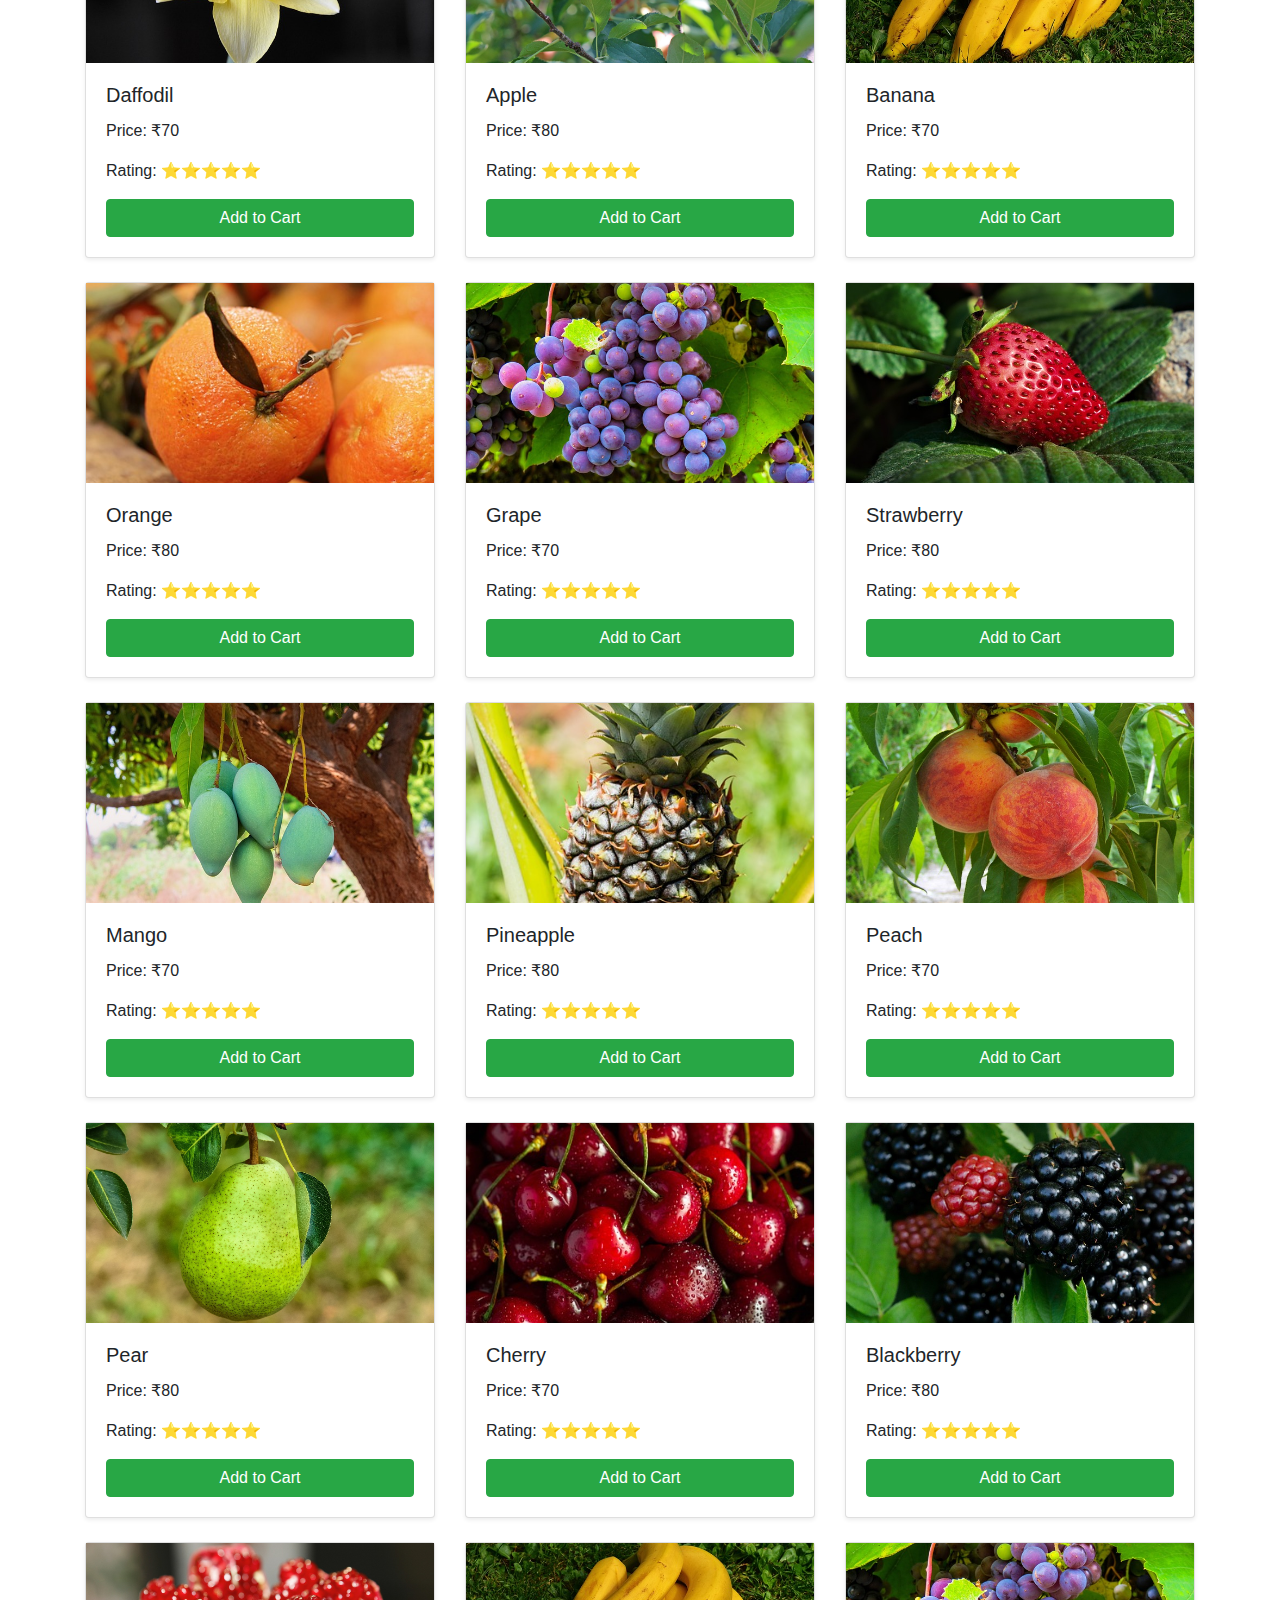
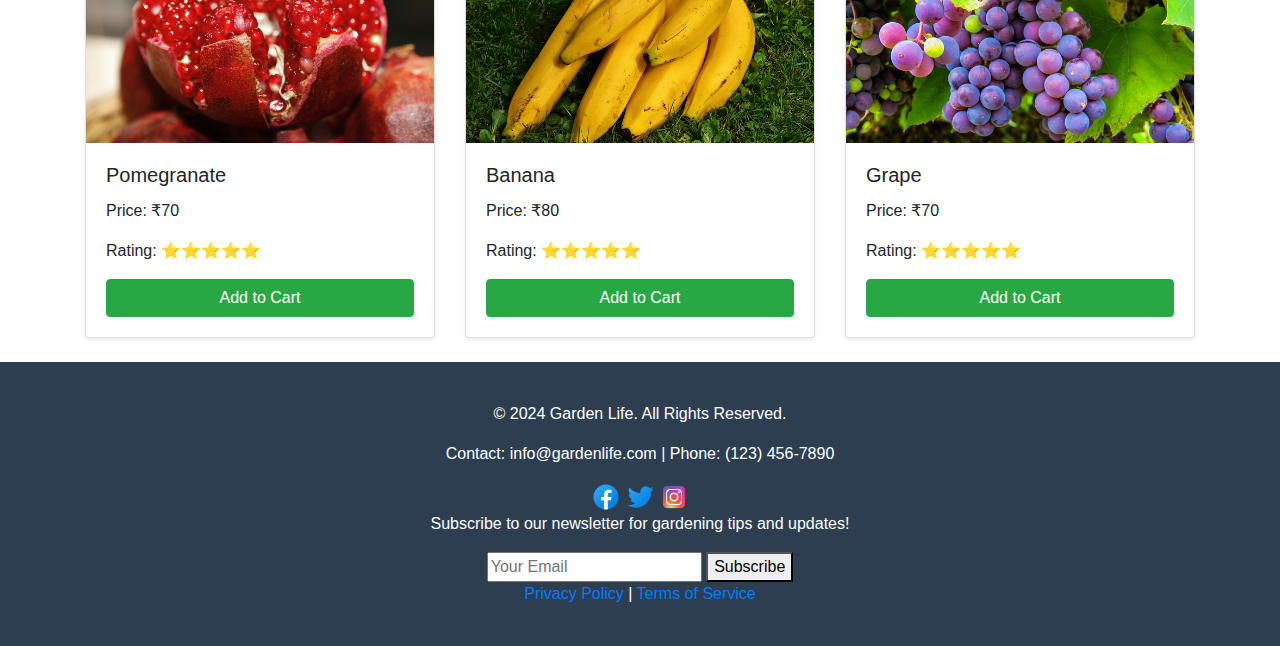
==== commit 8482c045: "update" ====
--- a/garden plants.html
+++ b/garden plants.html
@@ -187,12 +187,12 @@
             { name: "Tomato", price: 70, rating: "⭐⭐⭐⭐⭐", img: "images/tomato.jpg", imgHover: "images/broccoli seed.jpeg" },
             { name: "Potato", price: 80, rating: "⭐⭐⭐⭐⭐", img: "images/potato.jpg", imgHover: "images/beetroot seed.jpeg" },
             { name: "Cauliflower", price: 70, rating: "⭐⭐⭐⭐⭐", img: "images/Cauliflower.jpg", imgHover: "images/broccoli seed.jpeg" },
-            { name: "Eggplant", price: 80, rating: "⭐⭐⭐⭐⭐", img: "images/eggplant.jpg", imgHover: "images/beetroot seed.jpeg" },
-            { name: "Raddish", price: 70, rating: "⭐⭐⭐⭐⭐", img: "images/radish.jpg", imgHover: "images/broccoli seed.jpeg" },
-            { name: "Asparagus", price: 80, rating: "⭐⭐⭐⭐⭐", img: "images/asparagus.jpg", imgHover: "images/beetroot seed.jpeg" },
+            { name: "Eggplant", price: 80, rating: "⭐⭐⭐⭐⭐", img: "images/Eggplant.jpg", imgHover: "images/beetroot seed.jpeg" },
+            { name: "Raddish", price: 70, rating: "⭐⭐⭐⭐⭐", img: "images/Radish.jpg", imgHover: "images/broccoli seed.jpeg" },
+            { name: "Asparagus", price: 80, rating: "⭐⭐⭐⭐⭐", img: "images/Asparagus.jpg", imgHover: "images/beetroot seed.jpeg" },
             { name: "Kale", price: 70, rating: "⭐⭐⭐⭐⭐", img: "images/Kale.jpg", imgHover: "images/broccoli seed.jpeg" },
-            { name: "Beetroot", price: 80, rating: "⭐⭐⭐⭐⭐", img: "images/beets.jpg", imgHover: "images/beetroot seed.jpeg" },
-            { name: "Brussels Sprouts", price: 70, rating: "⭐⭐⭐⭐⭐", img: "images/brussels sprouts.jpg", imgHover: "images/broccoli seed.jpeg" },
+            { name: "Beetroot", price: 80, rating: "⭐⭐⭐⭐⭐", img: "images/Beets.jpg", imgHover: "images/beetroot seed.jpeg" },
+            { name: "Brussels Sprouts", price: 70, rating: "⭐⭐⭐⭐⭐", img: "images/Brussels Sprouts.jpg", imgHover: "images/broccoli seed.jpeg" },
             { name: "Rose", price: 80, rating: "⭐⭐⭐⭐⭐", img: "images/rose.jpg", imgHover: "images/flowers seeds.jpeg" },
             { name: "Tulip", price: 70, rating: "⭐⭐⭐⭐⭐", img: "images/tulip.jpg", imgHover: "images/flowers seeds.jpeg" },
             { name: "Daisy", price: 80, rating: "⭐⭐⭐⭐⭐", img: "images/daisy.jpg", imgHover: "images/flowers seeds.jpeg" },
@@ -210,10 +210,10 @@
             { name: "Strawberry", price: 80, rating: "⭐⭐⭐⭐⭐", img: "images/strawberry.jpg", imgHover: "images/fruits seeds.jpeg" },
             { name: "Mango", price: 70, rating: "⭐⭐⭐⭐⭐", img: "images/mango.jpg", imgHover: "images/fruits seeds.jpeg" },
             { name: "Pineapple", price: 80, rating: "⭐⭐⭐⭐⭐", img: "images/pineapple.jpg", imgHover: "images/fruits seeds.jpeg" },
-            { name: "Peach", price: 70, rating: "⭐⭐⭐⭐⭐", img: "images/peach.jpg", imgHover: "images/fruits seeds.jpeg" },
-            { name: "Pear", price: 80, rating: "⭐⭐⭐⭐⭐", img: "images/pear.jpg", imgHover: "images/fruits seeds.jpeg" },
+            { name: "Peach", price: 70, rating: "⭐⭐⭐⭐⭐", img: "images/Peach.jpg", imgHover: "images/fruits seeds.jpeg" },
+            { name: "Pear", price: 80, rating: "⭐⭐⭐⭐⭐", img: "images/Pear.jpg", imgHover: "images/fruits seeds.jpeg" },
             { name: "Cherry", price: 70, rating: "⭐⭐⭐⭐⭐", img: "images/cherry.jpg", imgHover: "images/fruits seeds.jpeg" },
-            { name: "Blackberry", price: 80, rating: "⭐⭐⭐⭐⭐", img: "images/blackberry.jpg", imgHover: "images/fruits seeds.jpeg" },
+            { name: "Blackberry", price: 80, rating: "⭐⭐⭐⭐⭐", img: "images/Blackberry.jpg", imgHover: "images/fruits seeds.jpeg" },
             { name: "Pomegranate", price: 70, rating: "⭐⭐⭐⭐⭐", img: "images/Pomegranate.jpg", imgHover: "images/fruits seeds.jpeg" },
             { name: "Banana", price: 80, rating: "⭐⭐⭐⭐⭐", img: "images/banana.jpg", imgHover: "images/fruits seeds.jpeg" },
             { name: "Grape", price: 70, rating: "⭐⭐⭐⭐⭐", img: "images/grape.jpg", imgHover: "images/fruits seeds.jpeg" },
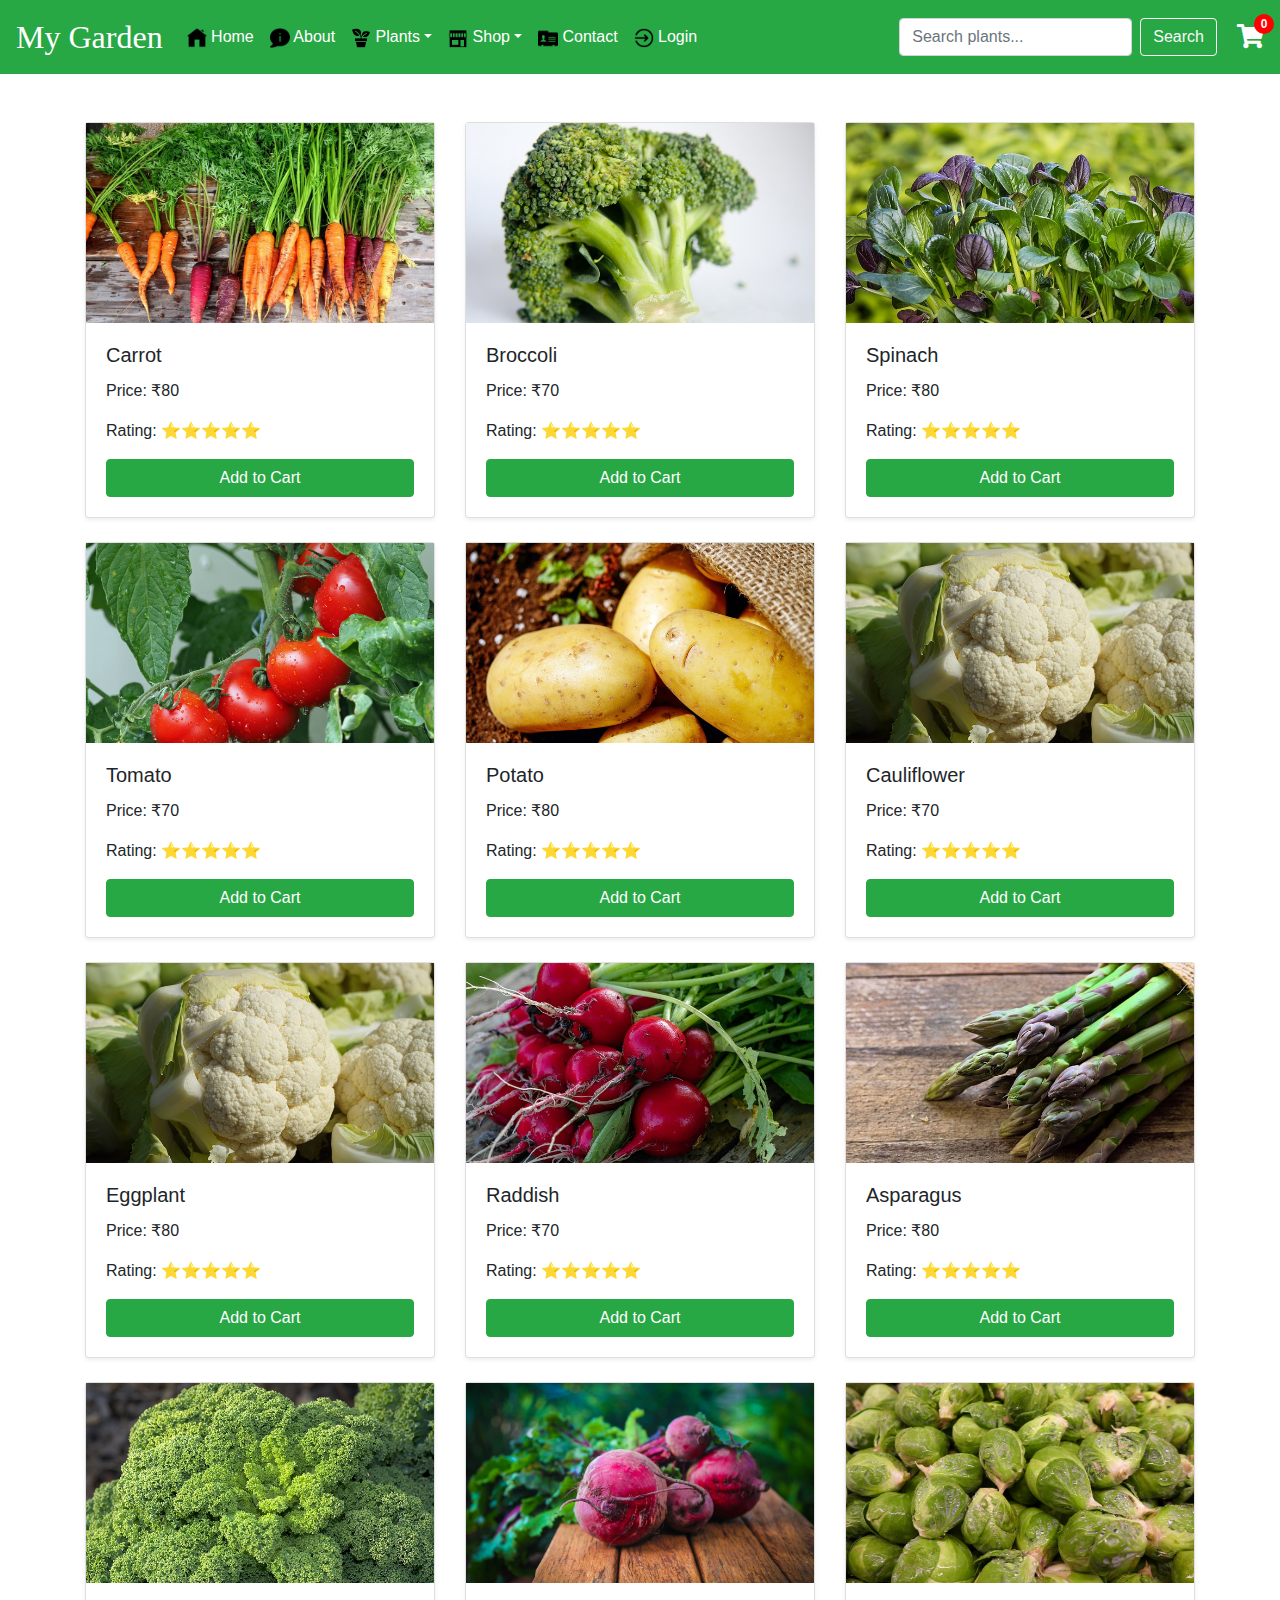
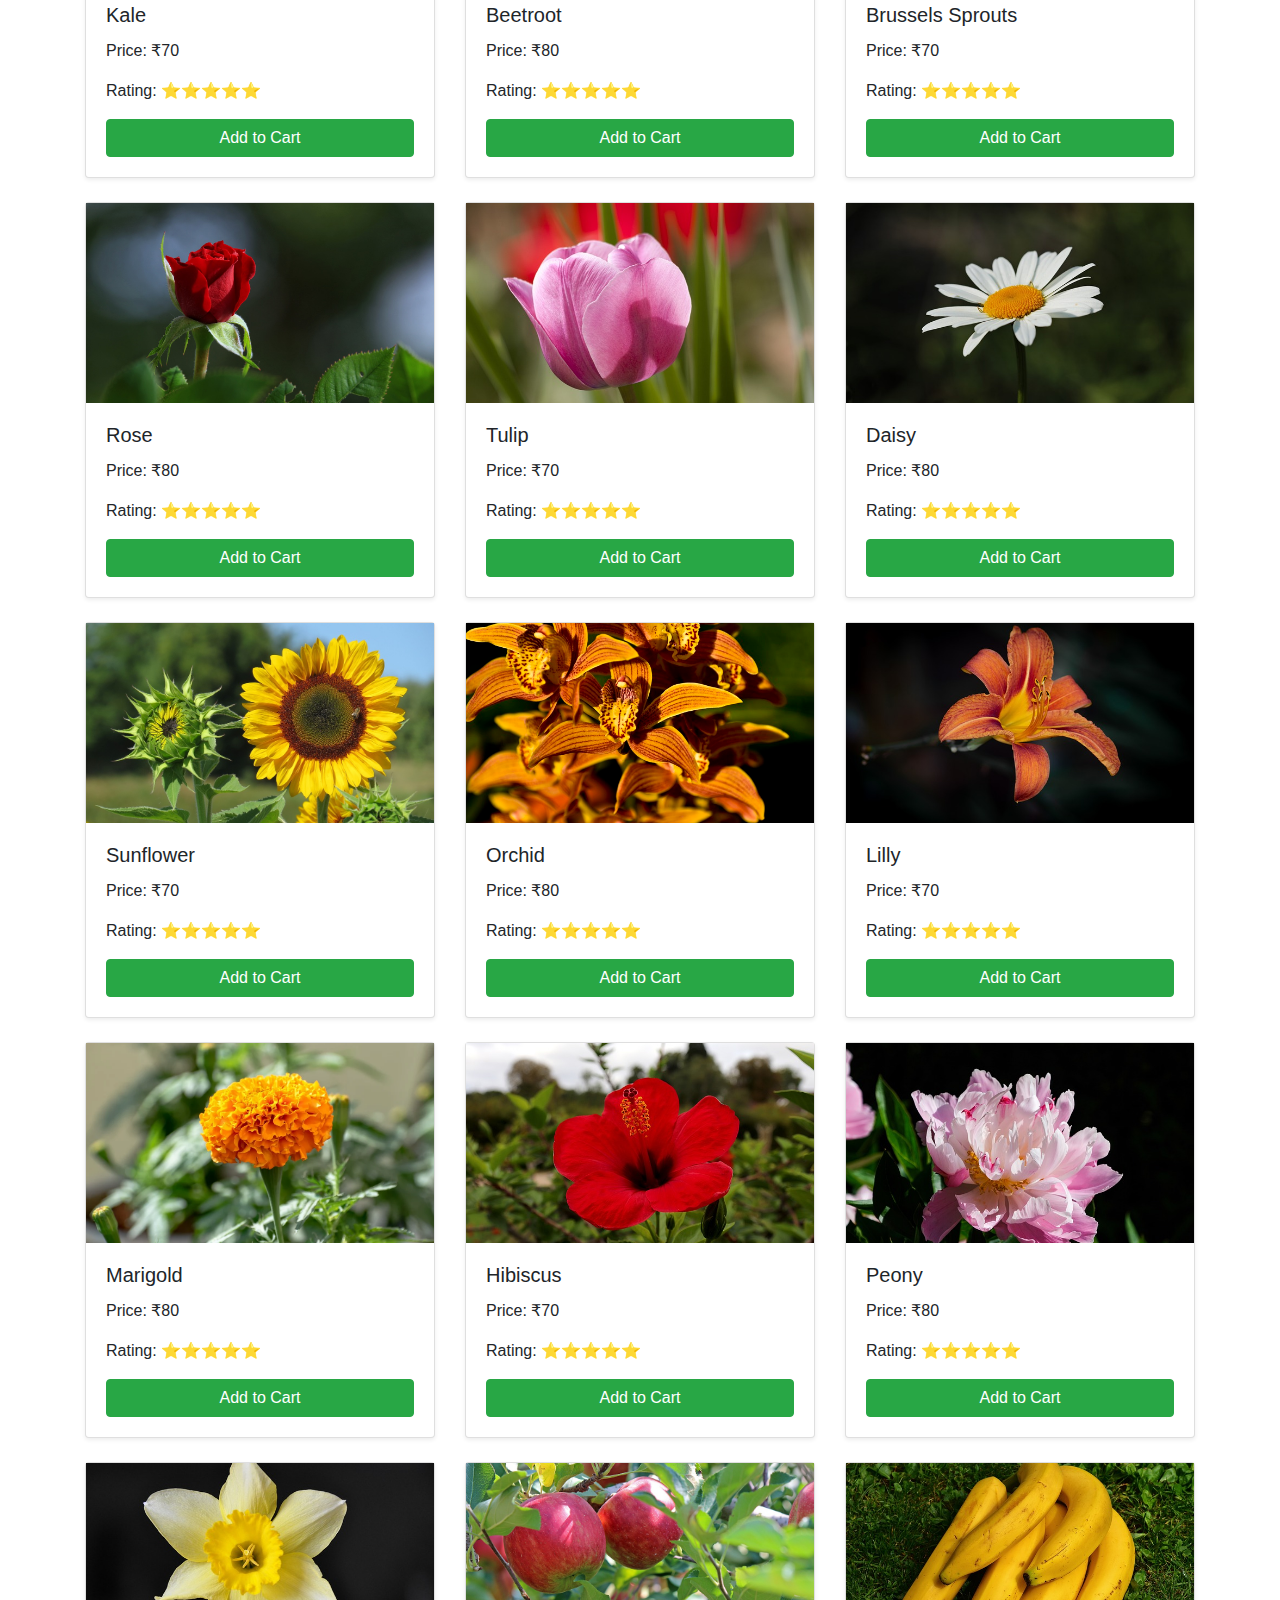
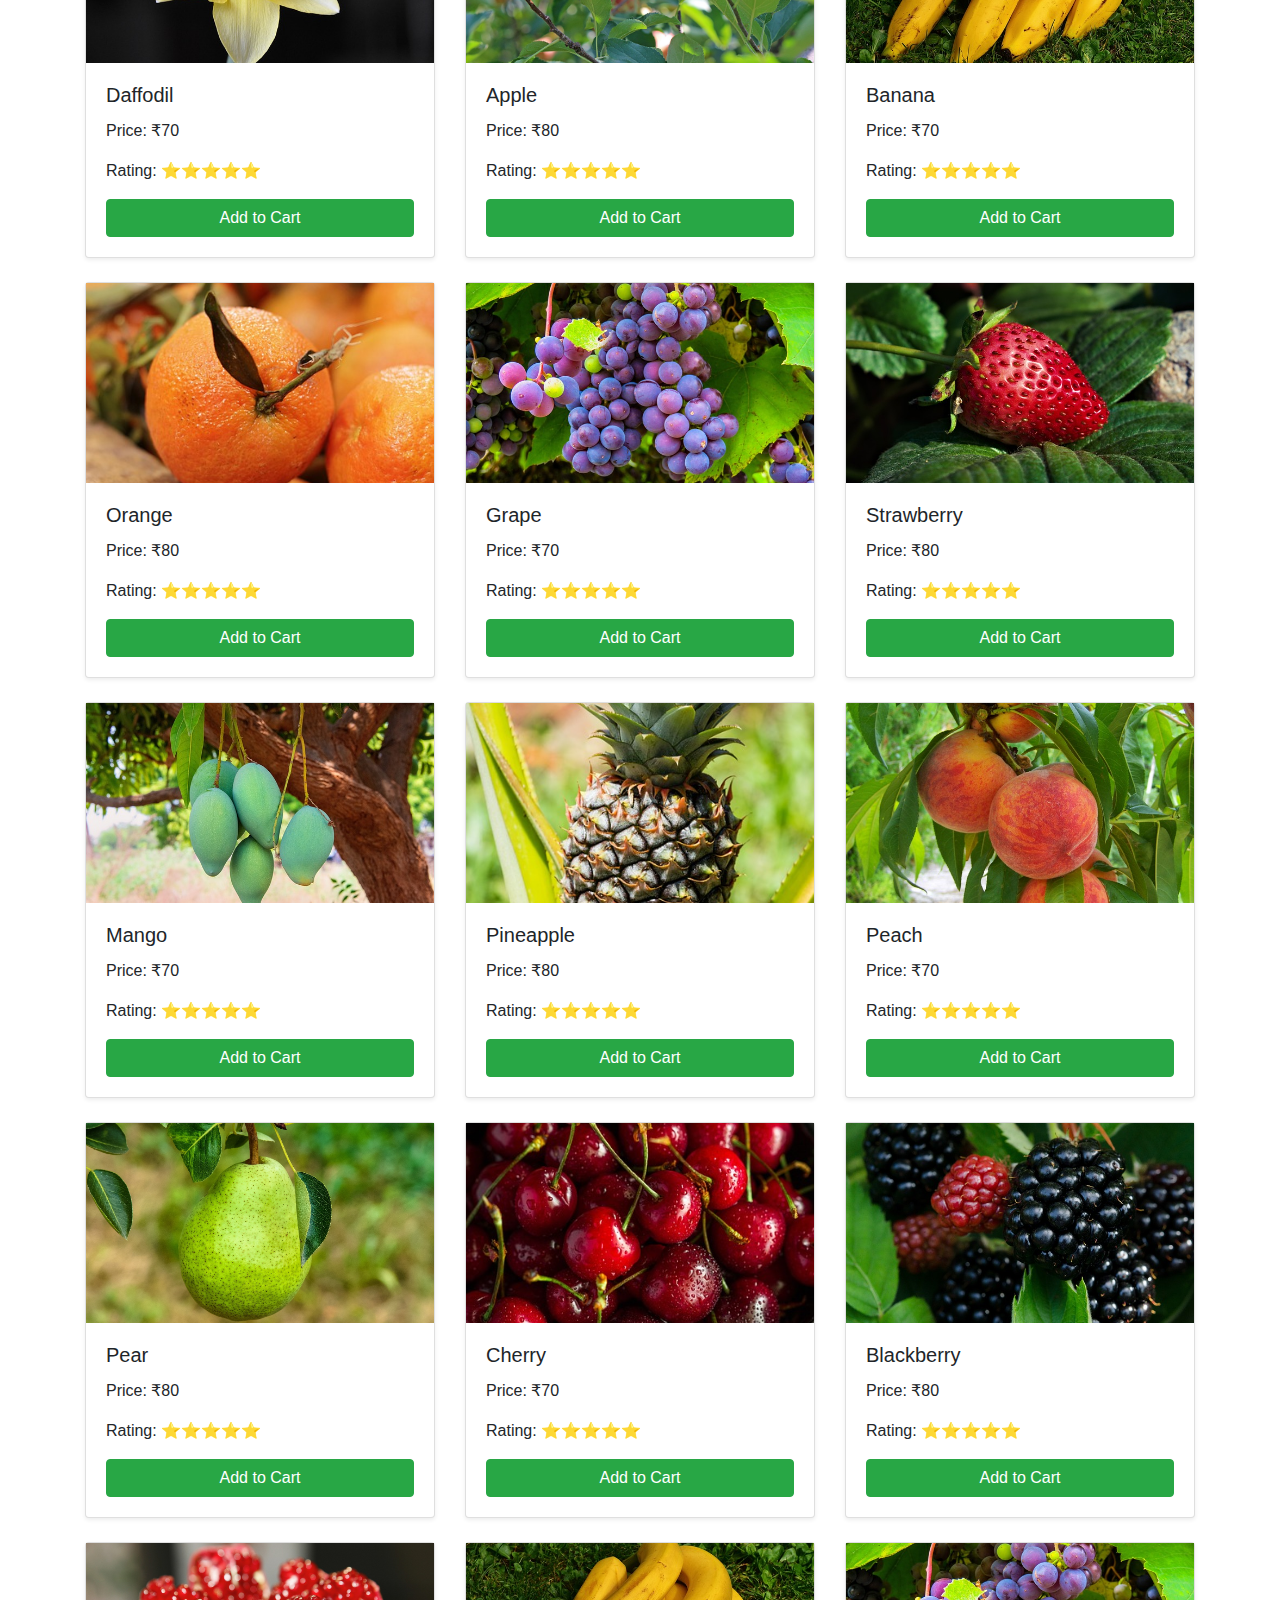
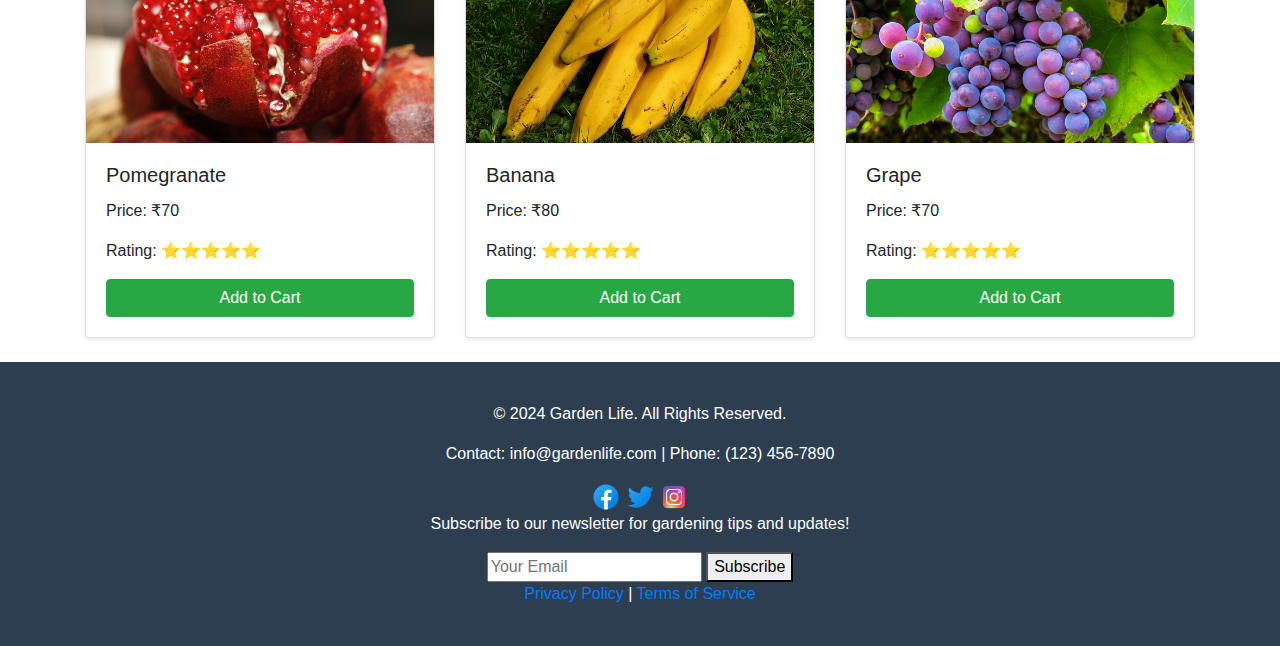
==== commit 5d91c713: "update" ====
--- a/garden plants.html
+++ b/garden plants.html
@@ -187,7 +187,7 @@
             { name: "Tomato", price: 70, rating: "⭐⭐⭐⭐⭐", img: "images/tomato.jpg", imgHover: "images/broccoli seed.jpeg" },
             { name: "Potato", price: 80, rating: "⭐⭐⭐⭐⭐", img: "images/potato.jpg", imgHover: "images/beetroot seed.jpeg" },
             { name: "Cauliflower", price: 70, rating: "⭐⭐⭐⭐⭐", img: "images/Cauliflower.jpg", imgHover: "images/broccoli seed.jpeg" },
-            { name: "Eggplant", price: 80, rating: "⭐⭐⭐⭐⭐", img: "images/Eggplant.jpg", imgHover: "images/beetroot seed.jpeg" },
+            { name: "Eggplant", price: 80, rating: "⭐⭐⭐⭐⭐", img: "images/Cauliflower.jpg", imgHover: "images/beetroot seed.jpeg" },
             { name: "Raddish", price: 70, rating: "⭐⭐⭐⭐⭐", img: "images/Radish.jpg", imgHover: "images/broccoli seed.jpeg" },
             { name: "Asparagus", price: 80, rating: "⭐⭐⭐⭐⭐", img: "images/Asparagus.jpg", imgHover: "images/beetroot seed.jpeg" },
             { name: "Kale", price: 70, rating: "⭐⭐⭐⭐⭐", img: "images/Kale.jpg", imgHover: "images/broccoli seed.jpeg" },
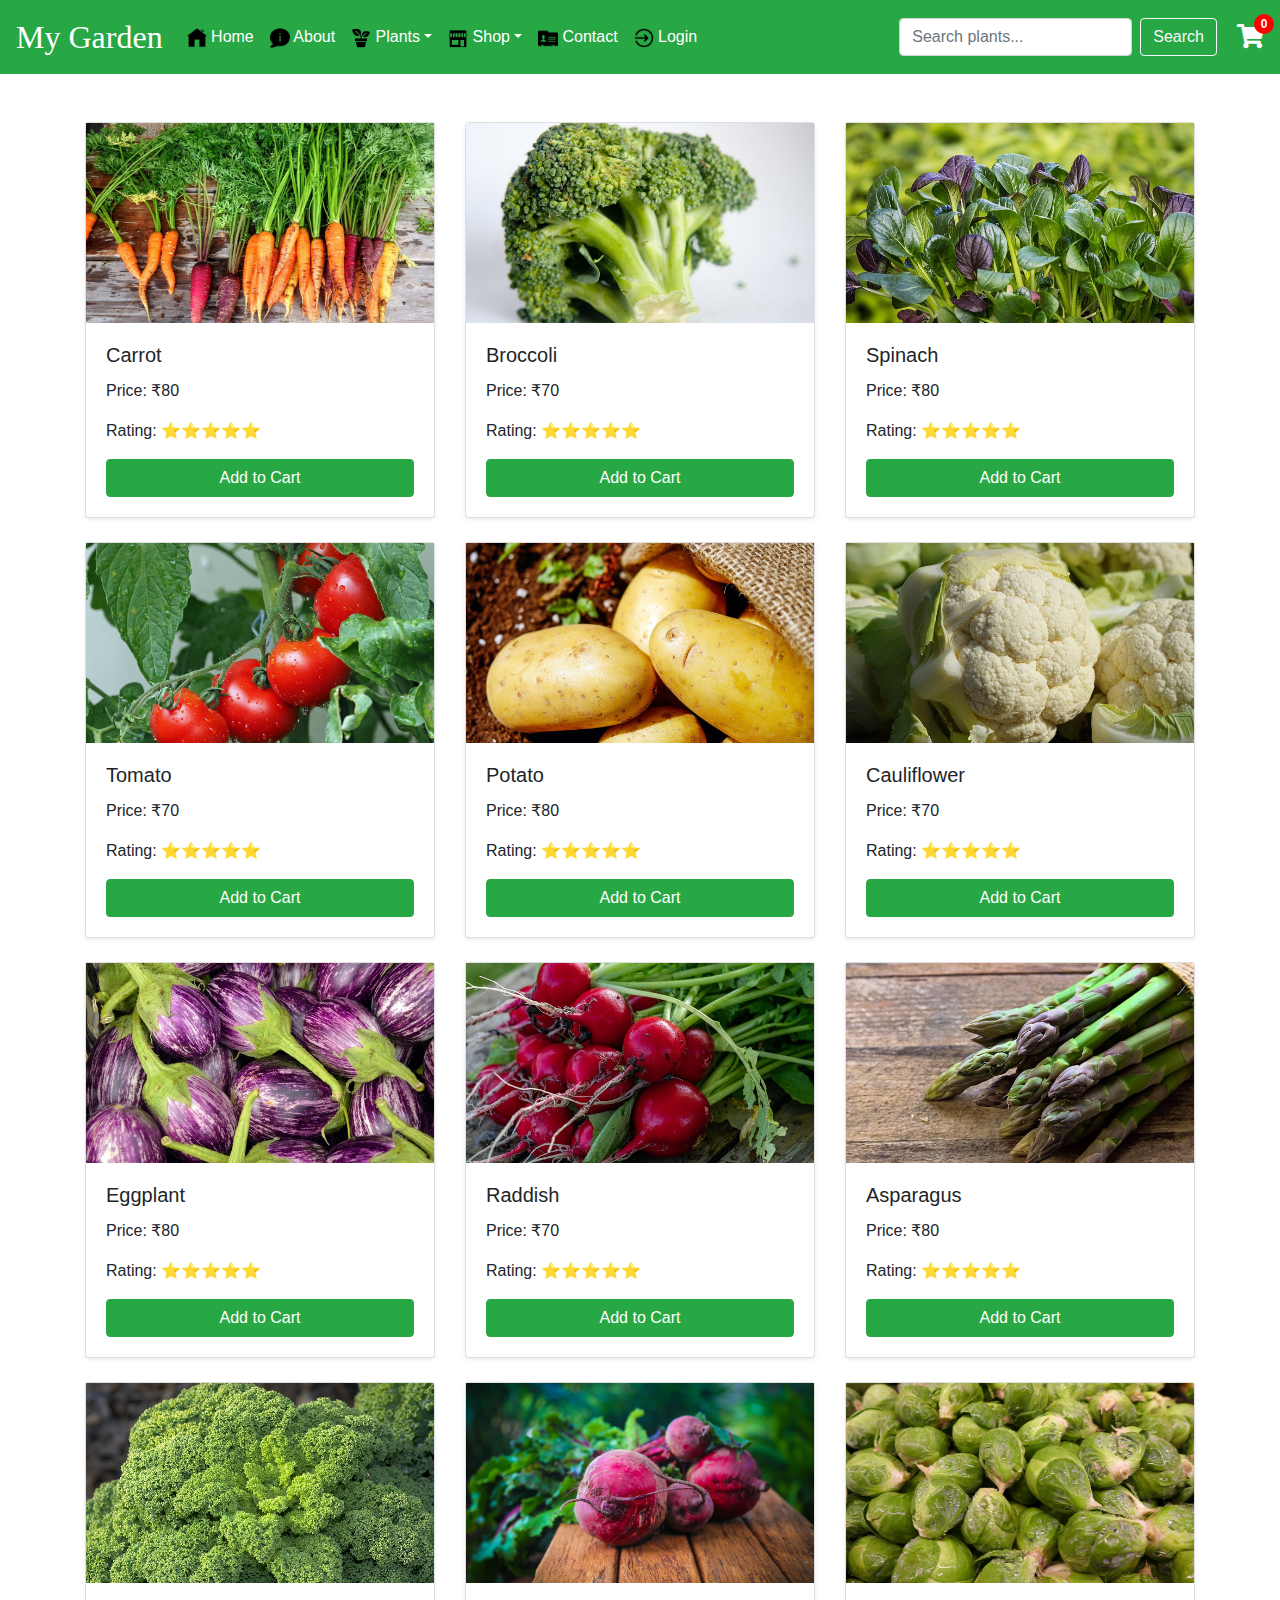
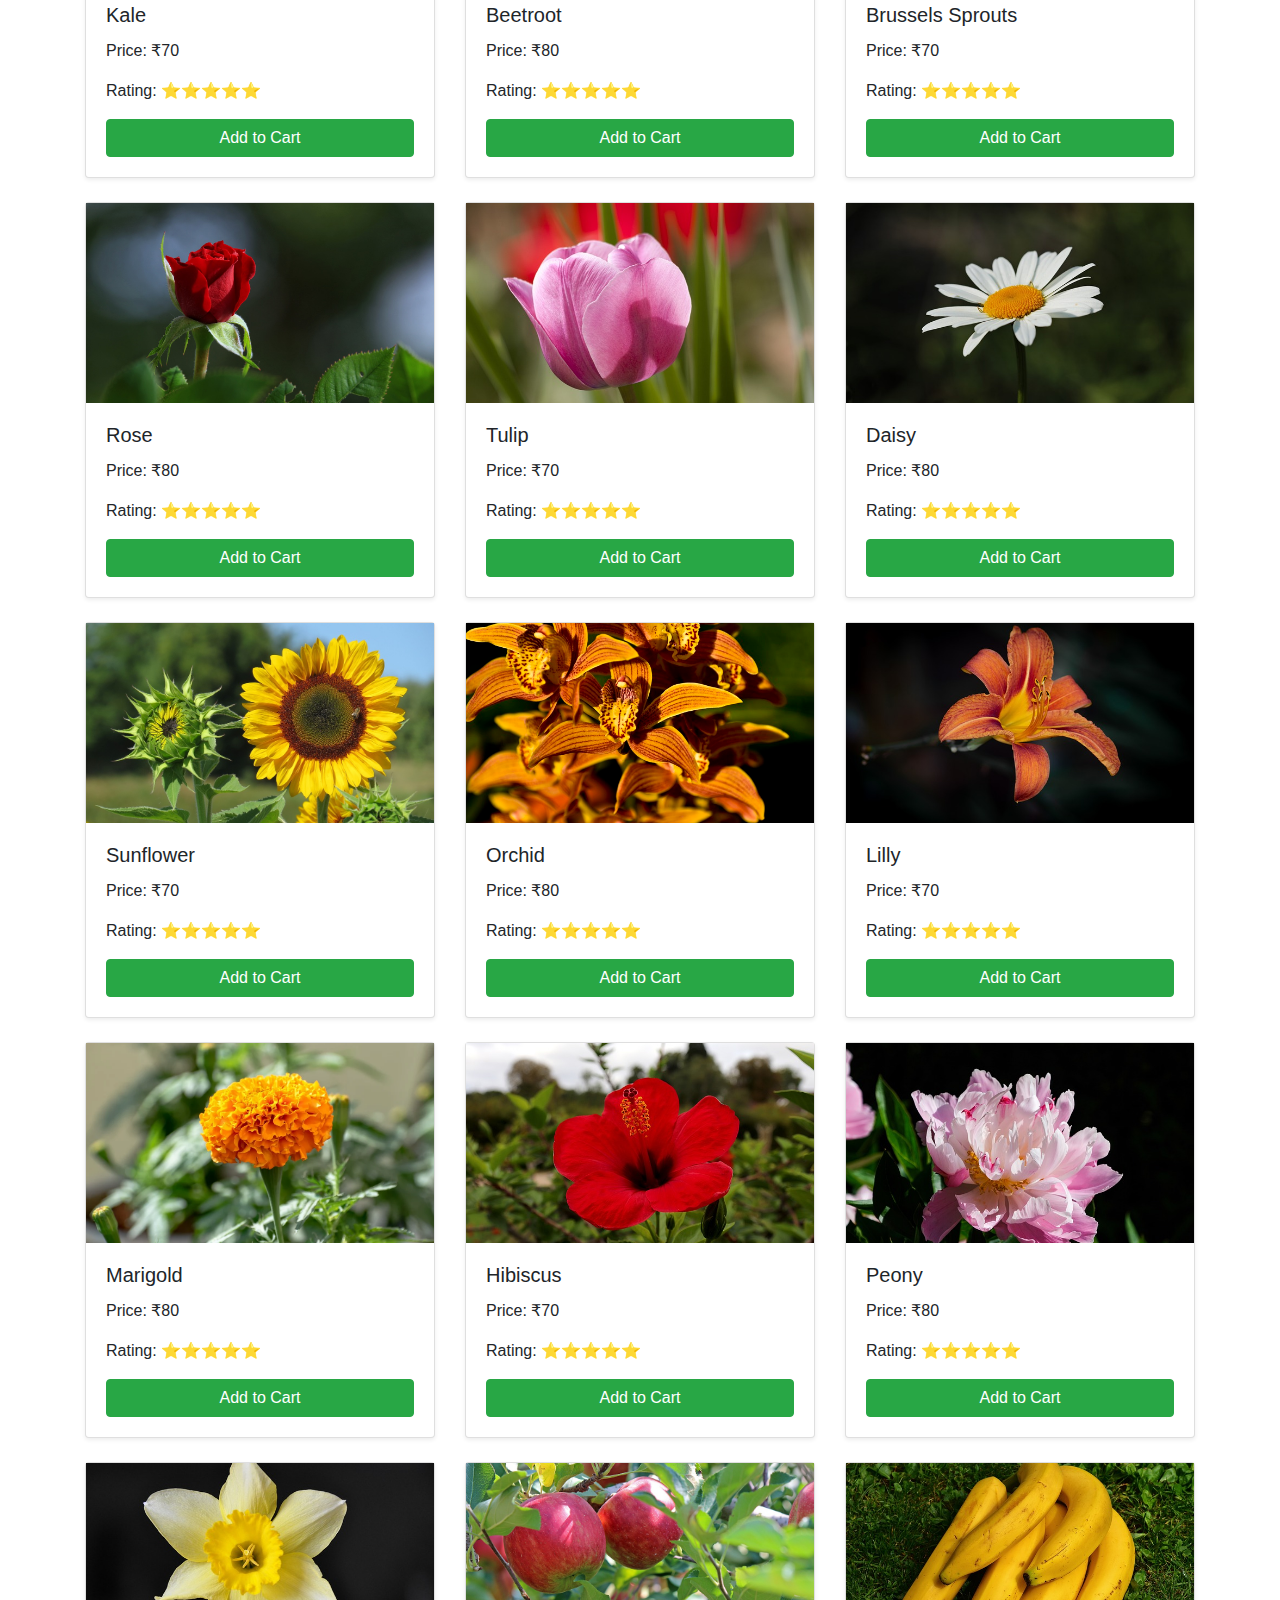
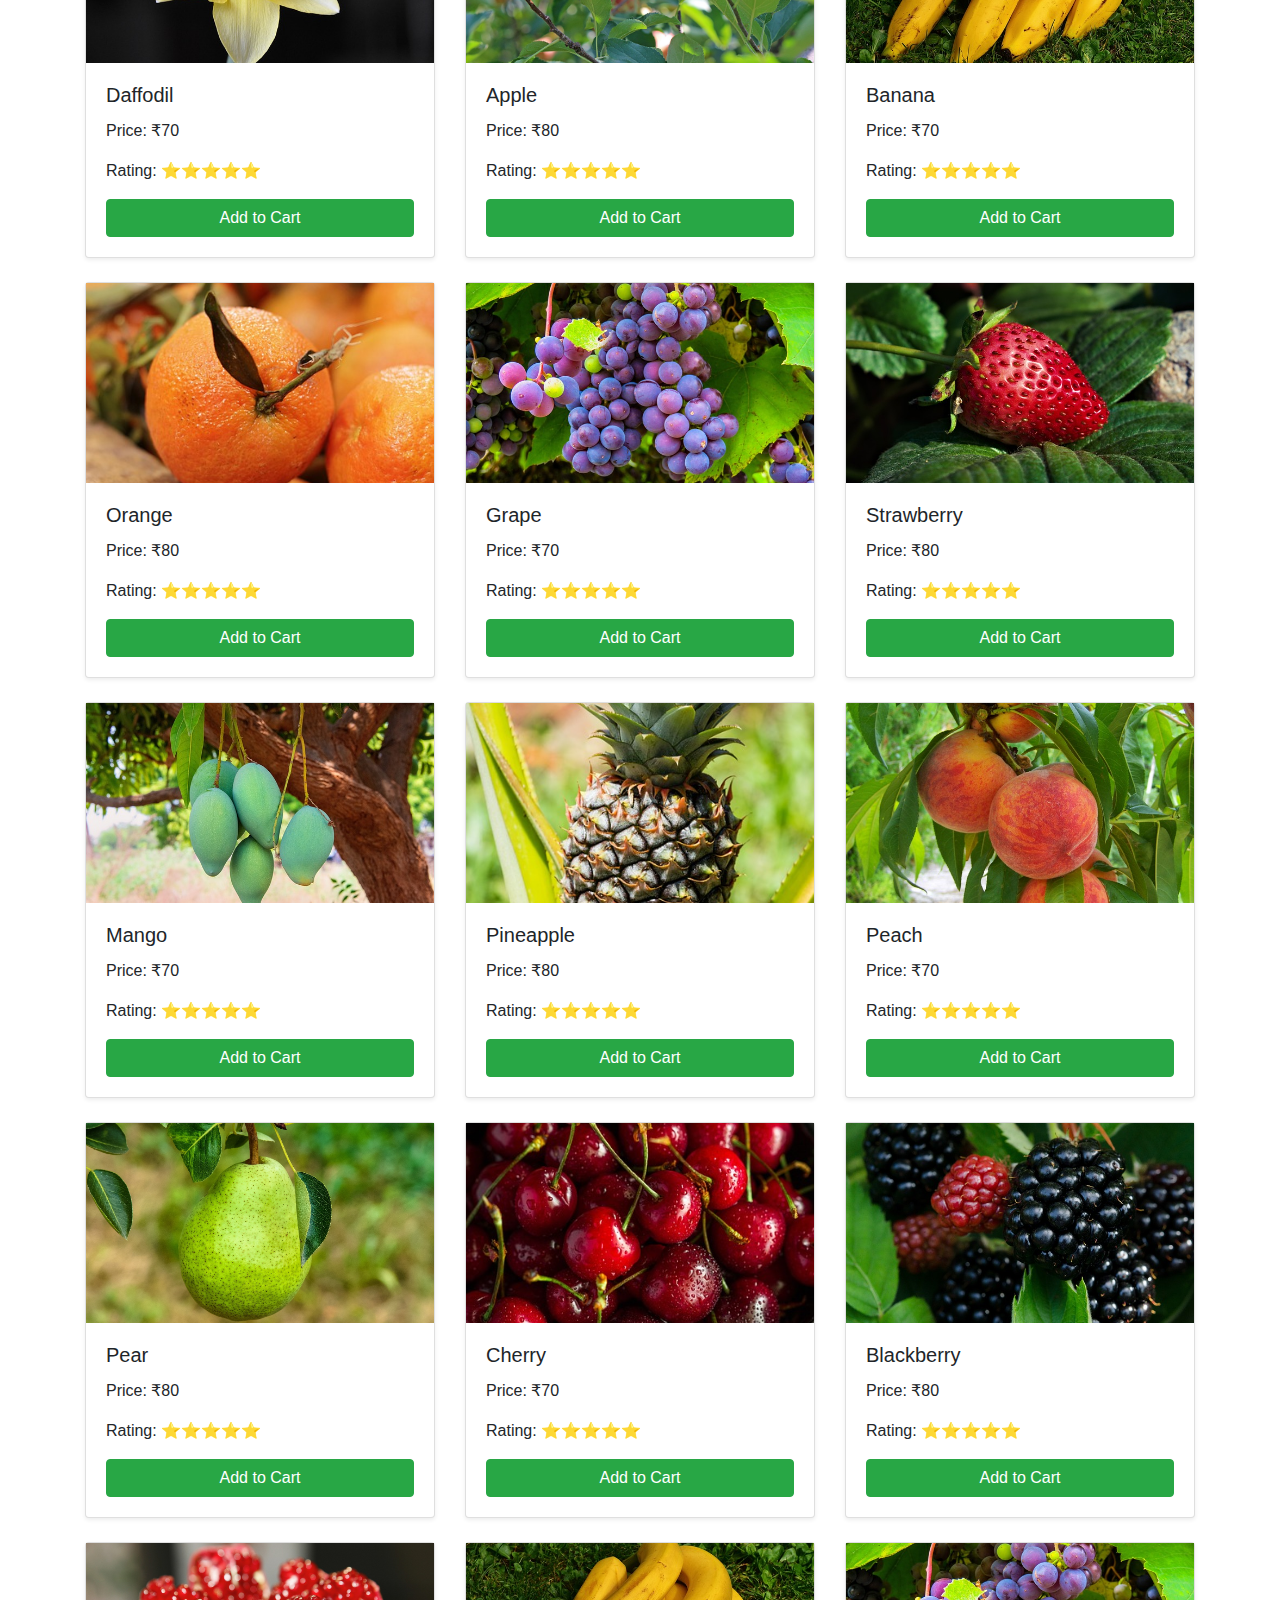
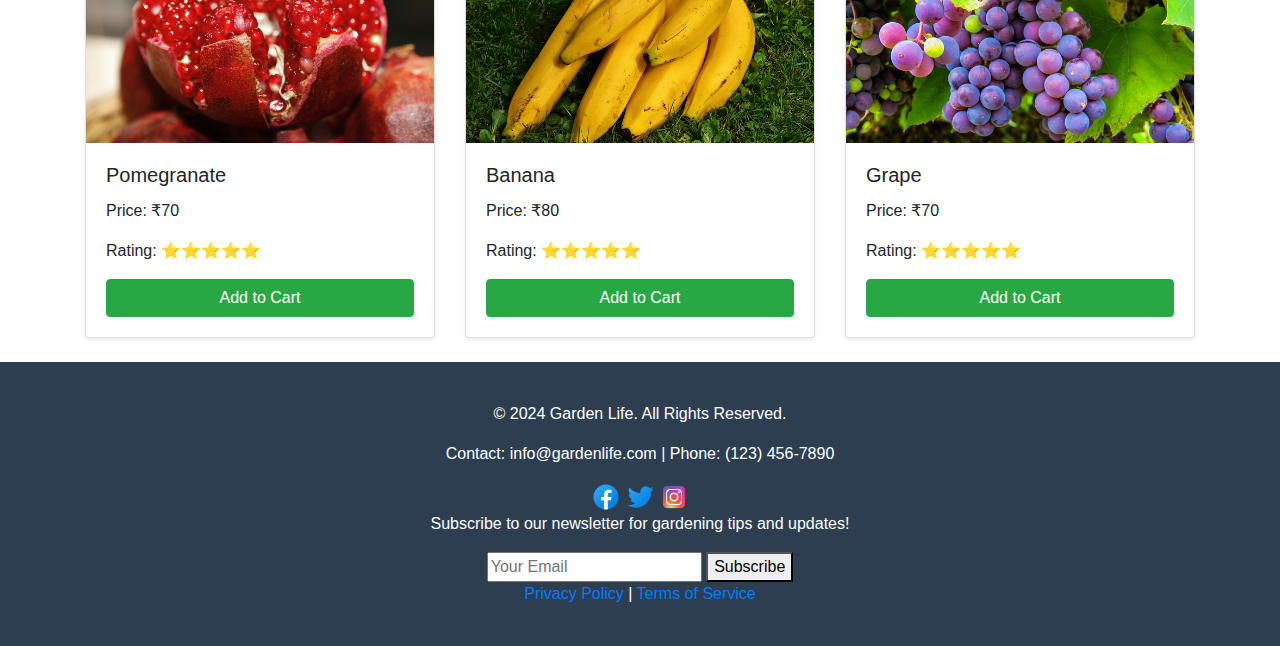
==== commit bc241276: "update" ====
--- a/garden plants.html
+++ b/garden plants.html
@@ -187,7 +187,7 @@
             { name: "Tomato", price: 70, rating: "⭐⭐⭐⭐⭐", img: "images/tomato.jpg", imgHover: "images/broccoli seed.jpeg" },
             { name: "Potato", price: 80, rating: "⭐⭐⭐⭐⭐", img: "images/potato.jpg", imgHover: "images/beetroot seed.jpeg" },
             { name: "Cauliflower", price: 70, rating: "⭐⭐⭐⭐⭐", img: "images/Cauliflower.jpg", imgHover: "images/broccoli seed.jpeg" },
-            { name: "Eggplant", price: 80, rating: "⭐⭐⭐⭐⭐", img: "images/Cauliflower.jpg", imgHover: "images/beetroot seed.jpeg" },
+            { name: "Eggplant", price: 80, rating: "⭐⭐⭐⭐⭐", img: "images/Eggplant.jpg", imgHover: "images/beetroot seed.jpeg" },
             { name: "Raddish", price: 70, rating: "⭐⭐⭐⭐⭐", img: "images/Radish.jpg", imgHover: "images/broccoli seed.jpeg" },
             { name: "Asparagus", price: 80, rating: "⭐⭐⭐⭐⭐", img: "images/Asparagus.jpg", imgHover: "images/beetroot seed.jpeg" },
             { name: "Kale", price: 70, rating: "⭐⭐⭐⭐⭐", img: "images/Kale.jpg", imgHover: "images/broccoli seed.jpeg" },
